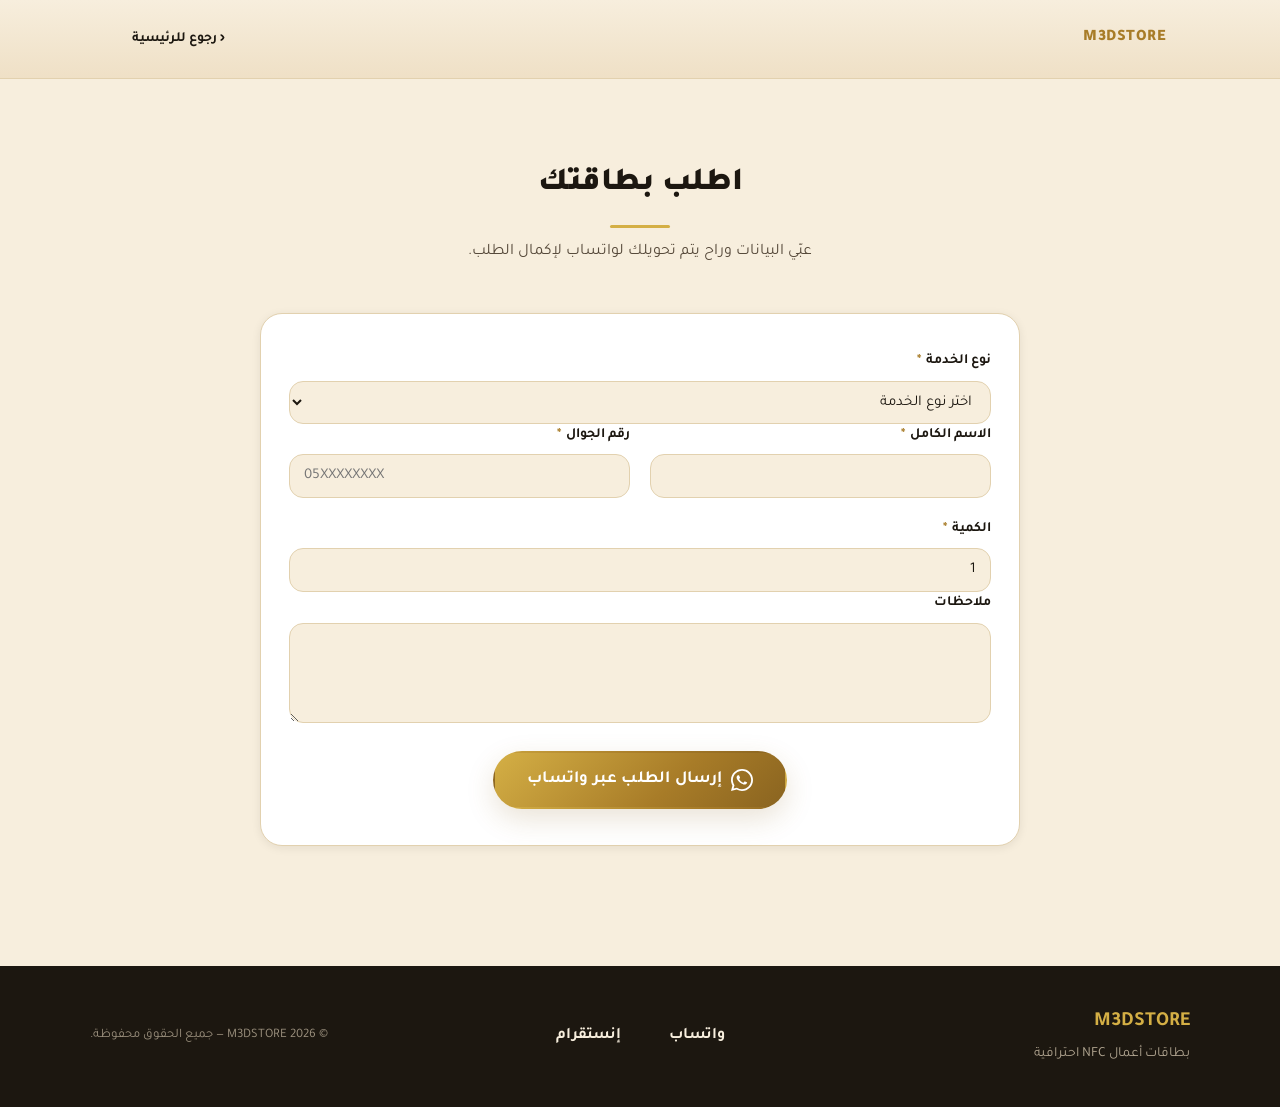
==== order.html @ 3901e6d0 "نقل نموذج الطلب لصفحة مستقلة + تحسين أزرار CTA - order.html: صفحة الطلب تفتح عند اختيار باقة وتُمرّر" ====
<!DOCTYPE html>
<html lang="ar" dir="rtl">
<head>
  <meta charset="UTF-8" />
  <meta name="viewport" content="width=device-width, initial-scale=1.0" />
  <title>اطلب بطاقتك — M3DSTORE</title>
  <meta name="description" content="أكمل طلب بطاقة NFC: اختر النوع وعبّي بياناتك ليتم تحويلك لواتساب." />
  <link rel="preconnect" href="https://fonts.googleapis.com" />
  <link rel="preconnect" href="https://fonts.gstatic.com" crossorigin />
  <link href="https://fonts.googleapis.com/css2?family=Tajawal:wght@400;500;700;900&display=swap" rel="stylesheet" />
  <link rel="stylesheet" href="assets/css/styles.css" />
</head>
<body>

  <header class="order-top">
    <nav class="nav">
      <a class="nav-brand" href="index.html">
        <img src="assets/images/logo.png" alt="M3DSTORE" class="nav-logo" onerror="this.style.display='none'" />
        <span class="nav-name">M3DSTORE</span>
      </a>
      <a href="index.html" class="btn btn-ghost">‹ رجوع للرئيسية</a>
    </nav>
  </header>

  <section class="section order" id="order-form">
    <h2 class="section-title">اطلب بطاقتك</h2>
    <p class="section-sub">عبّي البيانات وراح يتم تحويلك لواتساب لإكمال الطلب.</p>

    <form class="form" id="orderForm" novalidate>
      <label class="field">
        <span>نوع الخدمة <em>*</em></span>
        <select name="service" id="serviceSelect" required>
          <option value="">اختر نوع الخدمة</option>
          <option value="بطاقة مبرمجة">بطاقة مبرمجة — 49 ر.س</option>
          <option value="اطبع تصميمك">اطبع تصميمك — 89 ر.س</option>
          <option value="صمّم واطبع">صمّم واطبع — 149 ر.س</option>
        </select>
      </label>

      <!-- النوع ١: بطاقة مبرمجة -->
      <div class="conditional" data-for="بطاقة مبرمجة">
        <label class="field">
          <span>الرابط المراد برمجته <em>*</em></span>
          <input type="url" name="link" data-label="الرابط" placeholder="https://..." inputmode="url" required disabled />
          <small class="hint">رابط موقعك أو حسابك أو بروفايلك الذي ستفتحه البطاقة.</small>
        </label>
      </div>

      <!-- النوع ٢: اطبع تصميمك -->
      <div class="conditional" data-for="اطبع تصميمك">
        <label class="field">
          <span>الرابط المراد برمجته <em>*</em></span>
          <input type="url" name="link_print" data-label="الرابط" placeholder="https://..." inputmode="url" required disabled />
          <small class="hint">سنبرمجه داخل البطاقة بعد طباعة تصميمك.</small>
        </label>
        <label class="field">
          <span>ملف التصميم الجاهز <em>*</em></span>
          <input type="file" name="design_file" data-label="ملف التصميم" accept="image/*,.pdf,.ai,.psd" required disabled />
          <small class="hint">المواصفات: مقاس ٨٫٥×٥٫٥ سم، دقة ٣٠٠ DPI على الأقل، صيغة PDF أو PNG. سيُطلب منك إرفاقه في الواتساب بعد الإرسال.</small>
        </label>
      </div>

      <!-- النوع ٣: صمّم واطبع — نموذج طلب تصميم احترافي -->
      <div class="conditional" data-for="صمّم واطبع">
        <p class="brief-title">📋 نموذج طلب التصميم — كل ما نحتاجه لتصميم بطاقتك باحترافية:</p>

        <div class="form-row">
          <label class="field">
            <span>المسمى الوظيفي</span>
            <input type="text" name="b_title" data-label="المسمى الوظيفي" placeholder="مثال: مدير تنفيذي" disabled />
          </label>
          <label class="field">
            <span>اسم الشركة / النشاط</span>
            <input type="text" name="b_company" data-label="الشركة / النشاط" disabled />
          </label>
        </div>

        <div class="form-row">
          <label class="field">
            <span>البريد الإلكتروني</span>
            <input type="email" name="b_email" data-label="الإيميل" placeholder="name@example.com" disabled />
          </label>
          <label class="field">
            <span>الموقع / الرابط المراد برمجته <em>*</em></span>
            <input type="url" name="b_link" data-label="الرابط" placeholder="https://..." required disabled />
          </label>
        </div>

        <label class="field">
          <span>الحسابات التي تريد إظهارها على البطاقة</span>
          <input type="text" name="b_socials" data-label="الحسابات" placeholder="إنستقرام، تويتر/X، لينكدإن، سناب..." disabled />
        </label>

        <div class="form-row">
          <label class="field">
            <span>هل لديك شعار؟ <em>*</em></span>
            <select name="b_logo" data-label="الشعار" required disabled>
              <option value="">اختر</option>
              <option value="نعم، لدي شعار وسأرفقه">نعم، لدي شعار وسأرفقه</option>
              <option value="لا، أحتاج تصميم شعار">لا، أحتاج تصميم شعار</option>
            </select>
          </label>
          <label class="field">
            <span>الستايل المفضل <em>*</em></span>
            <select name="b_style" data-label="الستايل" required disabled>
              <option value="">اختر</option>
              <option value="عصري / بسيط">عصري / بسيط (Minimal)</option>
              <option value="فخم / راقي">فخم / راقي (Luxury)</option>
              <option value="كلاسيكي">كلاسيكي</option>
              <option value="جريء / ملوّن">جريء / ملوّن</option>
              <option value="غير متأكد، اقترحوا علي">غير متأكد، اقترحوا علي</option>
            </select>
          </label>
        </div>

        <label class="field">
          <span>الألوان المفضلة</span>
          <input type="text" name="b_colors" data-label="الألوان" placeholder="مثال: أسود وذهبي — أو ألوان شعاري" disabled />
        </label>

        <label class="field">
          <span>جملة أو شعار تسويقي (اختياري)</span>
          <input type="text" name="b_slogan" data-label="الجملة التسويقية" disabled />
        </label>

        <label class="field">
          <span>تفاصيل إضافية أو أمثلة تعجبك (اختياري)</span>
          <textarea name="b_refs" data-label="تفاصيل إضافية" rows="3" placeholder="أرفق في الواتساب صوراً لبطاقات أعجبتك، أو اكتب أي ملاحظة تساعد المصمم." disabled></textarea>
        </label>
      </div>

      <div class="form-row">
        <label class="field">
          <span>الاسم الكامل <em>*</em></span>
          <input type="text" name="name" required autocomplete="name" />
        </label>
        <label class="field">
          <span>رقم الجوال <em>*</em></span>
          <input type="tel" name="phone" required inputmode="tel" placeholder="05XXXXXXXX" autocomplete="tel" />
        </label>
      </div>

      <label class="field">
        <span>الكمية <em>*</em></span>
        <input type="number" name="quantity" required min="1" value="1" />
      </label>

      <label class="field">
        <span>ملاحظات</span>
        <textarea name="notes" rows="3"></textarea>
      </label>

      <div class="form-actions">
        <button type="submit" class="btn btn-primary btn-lg">
          <svg viewBox="0 0 24 24" width="22" height="22" fill="currentColor" aria-hidden="true">
            <path d="M20.5 3.5A11.9 11.9 0 0 0 12 0C5.4 0 0 5.4 0 12c0 2.1.6 4.2 1.6 6L0 24l6.2-1.6A12 12 0 0 0 12 24c6.6 0 12-5.4 12-12 0-3.2-1.2-6.2-3.5-8.5zM12 22a10 10 0 0 1-5.1-1.4l-.4-.2-3.7 1 1-3.6-.2-.4A10 10 0 1 1 22 12c0 5.5-4.5 10-10 10zm5.5-7.5c-.3-.1-1.8-.9-2-1s-.5-.1-.7.1-.8 1-1 1.2-.4.2-.7.1c-.3-.1-1.3-.5-2.4-1.5-.9-.8-1.5-1.8-1.7-2.1s0-.4.1-.6c.1-.1.3-.3.4-.5.1-.1.2-.3.3-.4.1-.2 0-.4 0-.5l-.9-2.1c-.2-.5-.4-.4-.6-.4h-.5c-.2 0-.5.1-.7.3-.3.3-1 .9-1 2.2 0 1.3.9 2.5 1.1 2.7.1.2 1.9 3 4.7 4.2.7.3 1.2.5 1.6.6.7.2 1.3.2 1.8.1.5-.1 1.8-.7 2-1.4.3-.7.3-1.3.2-1.4-.1-.1-.3-.2-.6-.3z"/>
          </svg>
          إرسال الطلب عبر واتساب
        </button>
        <p class="form-note" id="formNote" hidden>
          📎 لا تنسى إرفاق صورة الشعار/التصميم في محادثة الواتساب.
        </p>
      </div>
    </form>
  </section>

  <footer class="footer">
    <div class="footer-inner">
      <div class="footer-brand">
        <strong>M3DSTORE</strong>
        <span>بطاقات أعمال NFC احترافية</span>
      </div>
      <div class="footer-links">
        <a href="https://wa.me/966566123883" target="_blank" rel="noopener">واتساب</a>
        <a href="https://instagram.com/M3dStore2026" target="_blank" rel="noopener">إنستقرام</a>
      </div>
      <div class="footer-copy">© <span id="year"></span> M3DSTORE — جميع الحقوق محفوظة.</div>
    </div>
  </footer>

  <script src="assets/js/script.js"></script>
</body>
</html>
---- assets/css/styles.css ----
:root {
  --cream: #F7EEDD;
  --cream-2: #EFE0C6;
  --gold: #D4AF45;
  --gold-dark: #A87C28;
  --gold-deep: #8A6420;
  --ink: #1C1710;
  --ink-2: #2A2218;
  --ink-soft: #56493A;
  --line: #E2D1AF;
  --white: #FFFFFF;
  --shadow-sm: 0 2px 10px rgba(28, 23, 16, 0.08);
  --shadow-md: 0 10px 28px rgba(138, 100, 32, 0.18);
  --shadow-lg: 0 18px 44px rgba(138, 100, 32, 0.30);
  --radius: 14px;
  --radius-lg: 22px;
  --container: 1100px;
}

* { box-sizing: border-box; }
html, body { margin: 0; padding: 0; }

body {
  font-family: 'Tajawal', system-ui, -apple-system, 'Segoe UI', sans-serif;
  background: var(--cream);
  color: var(--ink);
  line-height: 1.6;
  -webkit-font-smoothing: antialiased;
}

img { max-width: 100%; display: block; }
a { color: inherit; text-decoration: none; }
button { font-family: inherit; cursor: pointer; }

/* ---------- Buttons ---------- */
.btn {
  display: inline-flex;
  align-items: center;
  justify-content: center;
  gap: 8px;
  padding: 12px 22px;
  border-radius: 999px;
  font-weight: 700;
  font-size: 15px;
  border: 2px solid transparent;
  transition: transform .15s ease, box-shadow .15s ease, background .15s ease, color .15s ease;
  white-space: nowrap;
}
.btn-primary {
  background: linear-gradient(135deg, var(--gold) 0%, var(--gold-dark) 60%, var(--gold-deep) 100%);
  color: #fff;
  box-shadow: var(--shadow-md);
  letter-spacing: 0.2px;
}
.btn-primary:hover { background: var(--ink); color: var(--gold); transform: translateY(-2px); box-shadow: var(--shadow-lg); }
.btn-outline {
  background: transparent;
  color: var(--gold-deep);
  border-color: var(--gold-dark);
}
.btn-outline:hover { background: var(--gold-dark); color: #fff; border-color: var(--gold-dark); }
.btn-ghost {
  background: transparent;
  color: var(--ink);
  border-color: transparent;
  padding: 8px 16px;
  font-size: 14px;
}
.btn-ghost:hover { background: var(--cream-2); }
.btn-lg { padding: 16px 32px; font-size: 17px; }

/* ---------- Order page top bar ---------- */
.order-top {
  background: linear-gradient(180deg, var(--cream) 0%, var(--cream-2) 100%);
  border-bottom: 1px solid var(--line);
}
.order-top .nav-brand { text-decoration: none; }

/* ---------- Hero ---------- */
.hero {
  background:
    radial-gradient(circle at 50% -10%, rgba(212, 175, 69, 0.22), transparent 55%),
    linear-gradient(180deg, var(--cream) 0%, var(--cream-2) 100%);
  padding-bottom: 60px;
}
.nav {
  max-width: var(--container);
  margin: 0 auto;
  padding: 18px 24px;
  display: flex;
  align-items: center;
  justify-content: space-between;
}
.nav-brand { display: flex; align-items: center; gap: 10px; }
.nav-logo { width: 36px; height: 36px; object-fit: contain; }
.nav-name { font-weight: 900; color: var(--gold-dark); letter-spacing: 0.5px; }

.hero-inner {
  max-width: 760px;
  margin: 0 auto;
  padding: 40px 24px 0;
  text-align: center;
}
.hero-logo {
  width: 140px;
  height: auto;
  margin: 0 auto 24px;
  filter: drop-shadow(0 8px 20px rgba(160, 135, 107, 0.2));
}
.hero-title {
  font-size: clamp(28px, 5vw, 44px);
  font-weight: 900;
  color: var(--ink);
  margin: 0 0 16px;
  line-height: 1.25;
}
.hero-sub {
  font-size: clamp(15px, 2.2vw, 18px);
  color: var(--ink-soft);
  max-width: 560px;
  margin: 0 auto 32px;
}

/* ---------- Sections ---------- */
.section {
  max-width: var(--container);
  margin: 0 auto;
  padding: 80px 24px;
}
.section-title {
  font-size: clamp(24px, 3.5vw, 32px);
  font-weight: 900;
  color: var(--ink);
  text-align: center;
  margin: 0 0 12px;
}
.section-title::after {
  content: '';
  display: block;
  width: 60px;
  height: 3px;
  background: var(--gold);
  margin: 14px auto 0;
  border-radius: 2px;
}
.section-sub {
  text-align: center;
  color: var(--ink-soft);
  margin: 0 auto 48px;
  max-width: 520px;
}

/* ---------- Steps (How it works) ---------- */
.steps {
  display: grid;
  grid-template-columns: 1fr;
  gap: 24px;
  margin-top: 40px;
}
.step {
  background: var(--white);
  padding: 32px 24px;
  border-radius: var(--radius);
  text-align: center;
  box-shadow: var(--shadow-sm);
  border: 1px solid var(--line);
}
.step-icon {
  width: 64px;
  height: 64px;
  margin: 0 auto 16px;
  border-radius: 50%;
  background: var(--cream);
  color: var(--gold-dark);
  display: flex;
  align-items: center;
  justify-content: center;
}
.step-icon svg { width: 32px; height: 32px; }
.step h3 { margin: 0 0 8px; font-size: 18px; color: var(--ink); }
.step p { margin: 0; color: var(--ink-soft); font-size: 15px; }

/* ---------- Packages ---------- */
.packages {
  max-width: none;
  background:
    radial-gradient(circle at 50% 0%, rgba(212, 175, 69, 0.14), transparent 60%),
    linear-gradient(180deg, var(--ink) 0%, var(--ink-2) 100%);
  padding-left: 24px;
  padding-right: 24px;
}
.packages > * { max-width: var(--container); margin-left: auto; margin-right: auto; }
.packages .section-title { color: var(--cream); }
.packages .section-sub { color: rgba(247, 238, 221, 0.7); }
.packages .cards { max-width: var(--container); }
.cards {
  display: grid;
  grid-template-columns: 1fr;
  gap: 24px;
}
.card {
  background: var(--white);
  border-radius: var(--radius-lg);
  padding: 36px 28px;
  border: 1px solid var(--line);
  box-shadow: var(--shadow-sm);
  display: flex;
  flex-direction: column;
  text-align: center;
  position: relative;
  transition: transform .2s ease, box-shadow .2s ease;
}
.card:hover { transform: translateY(-4px); box-shadow: var(--shadow-md); }
.card-img {
  width: calc(100% + 56px);
  height: 158px;
  object-fit: cover;
  margin: -36px -28px 22px;
  border-radius: var(--radius-lg) var(--radius-lg) 0 0;
  background: var(--cream-2);
}
.card-featured {
  border-color: var(--gold);
  box-shadow: var(--shadow-md);
  background: linear-gradient(180deg, var(--white) 0%, var(--cream) 100%);
}
.card-badge {
  position: absolute;
  top: -14px;
  left: 50%;
  transform: translateX(-50%);
  z-index: 2;
  background: var(--ink);
  color: var(--gold);
  border: 1px solid var(--gold);
  font-size: 12px;
  font-weight: 700;
  padding: 6px 16px;
  border-radius: 999px;
  box-shadow: var(--shadow-md);
}
.card-name {
  font-size: 22px;
  font-weight: 900;
  color: var(--gold-dark);
  margin: 0 0 16px;
}
.card-need {
  display: inline-flex;
  align-items: center;
  gap: 6px;
  background: var(--cream);
  color: var(--gold-dark);
  font-weight: 700;
  font-size: 13px;
  padding: 7px 14px;
  border-radius: 999px;
  margin: 0 auto 18px;
  border: 1px solid var(--line);
}
.card-need-ico { font-size: 15px; }

.card-price {
  font-size: 18px;
  color: var(--ink-soft);
  margin-bottom: 24px;
}
.card-price .num {
  font-size: 48px;
  font-weight: 900;
  color: var(--ink);
}
.card-price .cur { font-weight: 700; }
.card-list {
  list-style: none;
  padding: 0;
  margin: 0 0 28px;
  text-align: right;
  flex-grow: 1;
}
.card-list li {
  padding: 8px 0;
  border-bottom: 1px dashed var(--line);
  color: var(--ink-soft);
  font-size: 15px;
}
.card-list li:last-child { border-bottom: none; }
.card-list li::before {
  content: '✓';
  color: var(--gold-dark);
  font-weight: 900;
  margin-left: 8px;
}

/* ---------- Form ---------- */
.form {
  max-width: 760px;
  margin: 0 auto;
  background: var(--white);
  padding: 36px 28px;
  border-radius: var(--radius-lg);
  border: 1px solid var(--line);
  box-shadow: var(--shadow-sm);
}
.form-row {
  display: grid;
  grid-template-columns: 1fr;
  gap: 20px;
  margin-bottom: 20px;
}
.conditional { display: none; }
.conditional.show {
  display: block;
  margin-bottom: 20px;
  animation: fadeIn .2s ease;
}
.brief-title {
  font-weight: 700;
  font-size: 15px;
  color: var(--gold-deep);
  background: var(--cream);
  border-right: 3px solid var(--gold);
  padding: 12px 16px;
  border-radius: 10px;
  margin: 0 0 20px;
}
@keyframes fadeIn {
  from { opacity: 0; transform: translateY(-4px); }
  to { opacity: 1; transform: translateY(0); }
}

.field {
  display: flex;
  flex-direction: column;
  gap: 8px;
}
.field span {
  font-weight: 700;
  font-size: 14px;
  color: var(--ink);
}
.field em {
  color: var(--gold-dark);
  font-style: normal;
  margin-right: 2px;
}
.field input,
.field select,
.field textarea {
  font-family: inherit;
  font-size: 15px;
  padding: 12px 14px;
  border-radius: var(--radius);
  border: 1.5px solid var(--line);
  background: var(--cream);
  color: var(--ink);
  transition: border-color .15s ease, background .15s ease;
}
.field input:focus,
.field select:focus,
.field textarea:focus {
  outline: none;
  border-color: var(--gold-dark);
  background: var(--white);
}
.field input[type="file"] {
  padding: 10px;
  background: var(--white);
}
.field textarea { resize: vertical; min-height: 100px; }
.hint {
  font-size: 12px;
  color: var(--ink-soft);
  margin-top: 4px;
}
.form-actions {
  text-align: center;
  margin-top: 28px;
}
.form-note {
  margin: 16px auto 0;
  padding: 12px 16px;
  background: var(--cream);
  border-right: 3px solid var(--gold-dark);
  border-radius: 8px;
  color: var(--ink-soft);
  font-size: 14px;
  max-width: 460px;
}

/* ---------- Footer ---------- */
.footer {
  background: var(--ink);
  color: var(--cream);
  padding: 40px 24px;
  margin-top: 40px;
}
.footer-inner {
  max-width: var(--container);
  margin: 0 auto;
  display: grid;
  gap: 20px;
  text-align: center;
}
.footer-brand strong {
  display: block;
  font-size: 20px;
  color: var(--gold);
  margin-bottom: 4px;
}
.footer-brand span { color: var(--cream-2); opacity: 0.7; font-size: 14px; }
.footer-links {
  display: flex;
  justify-content: center;
  gap: 24px;
}
.footer-links a {
  color: var(--cream);
  font-weight: 700;
  padding: 6px 12px;
  border-radius: 999px;
  transition: background .15s ease;
}
.footer-links a:hover { background: rgba(245, 235, 221, 0.1); }
.footer-copy { color: var(--cream-2); opacity: 0.6; font-size: 13px; }

/* ---------- Responsive ---------- */
@media (min-width: 720px) {
  .steps { grid-template-columns: repeat(3, 1fr); }
  .cards { grid-template-columns: repeat(3, 1fr); align-items: stretch; }
  .form-row { grid-template-columns: 1fr 1fr; }
  .footer-inner {
    grid-template-columns: 1fr auto 1fr;
    text-align: right;
    align-items: center;
  }
  .footer-copy { text-align: left; }
}
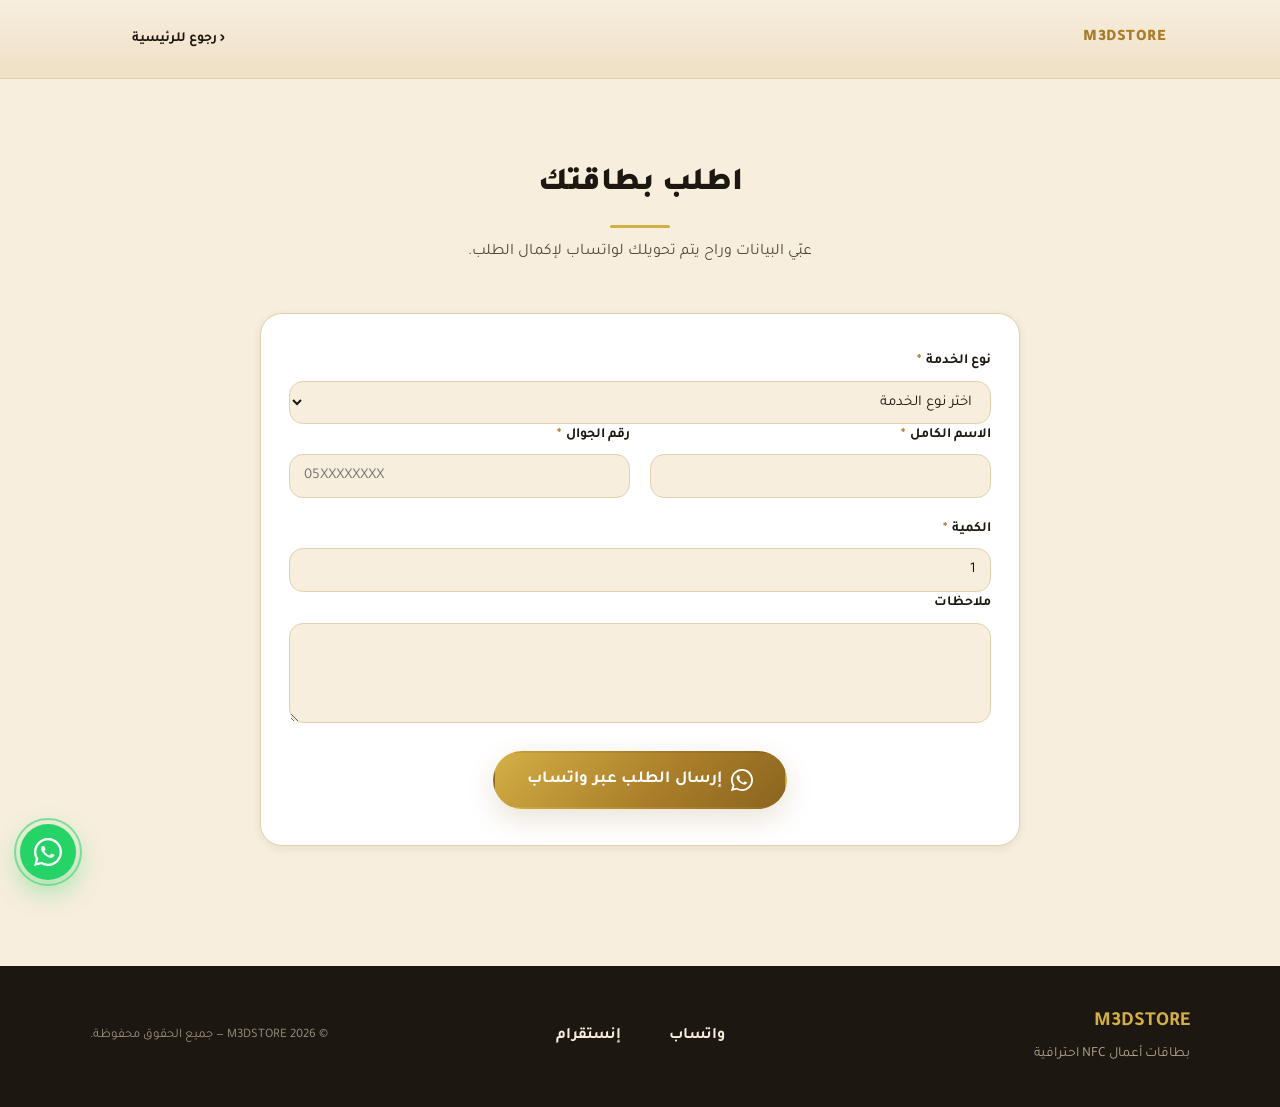
==== commit f54fc054: "إضافة الروح: موجات NFC، زر واتساب عائم، قسم ليش M3DSTORE، انيميشن ظهور" ====
--- a/order.html
+++ b/order.html
@@ -22,7 +22,7 @@
     </nav>
   </header>
 
-  <section class="section order" id="order-form">
+  <section class="section order" id="order-form" data-reveal>
     <h2 class="section-title">اطلب بطاقتك</h2>
     <p class="section-sub">عبّي البيانات وراح يتم تحويلك لواتساب لإكمال الطلب.</p>
 
@@ -178,6 +178,12 @@
     </div>
   </footer>
 
+  <a href="https://wa.me/966566123883" target="_blank" rel="noopener" class="wa-fab" aria-label="تواصل واتساب">
+    <svg viewBox="0 0 24 24" width="28" height="28" fill="currentColor" aria-hidden="true">
+      <path d="M20.5 3.5A11.9 11.9 0 0 0 12 0C5.4 0 0 5.4 0 12c0 2.1.6 4.2 1.6 6L0 24l6.2-1.6A12 12 0 0 0 12 24c6.6 0 12-5.4 12-12 0-3.2-1.2-6.2-3.5-8.5zM12 22a10 10 0 0 1-5.1-1.4l-.4-.2-3.7 1 1-3.6-.2-.4A10 10 0 1 1 22 12c0 5.5-4.5 10-10 10zm5.5-7.5c-.3-.1-1.8-.9-2-1s-.5-.1-.7.1-.8 1-1 1.2-.4.2-.7.1c-.3-.1-1.3-.5-2.4-1.5-.9-.8-1.5-1.8-1.7-2.1s0-.4.1-.6c.1-.1.3-.3.4-.5.1-.1.2-.3.3-.4.1-.2 0-.4 0-.5l-.9-2.1c-.2-.5-.4-.4-.6-.4h-.5c-.2 0-.5.1-.7.3-.3.3-1 .9-1 2.2 0 1.3.9 2.5 1.1 2.7.1.2 1.9 3 4.7 4.2.7.3 1.2.5 1.6.6.7.2 1.3.2 1.8.1.5-.1 1.8-.7 2-1.4.3-.7.3-1.3.2-1.4-.1-.1-.3-.2-.6-.3z"/>
+    </svg>
+  </a>
+
   <script src="assets/js/script.js"></script>
 </body>
 </html>
--- a/assets/css/styles.css
+++ b/assets/css/styles.css
@@ -101,11 +101,66 @@
   padding: 40px 24px 0;
   text-align: center;
 }
+.hero-logo-wrap {
+  position: relative;
+  width: 180px;
+  height: 180px;
+  margin: 0 auto 28px;
+  display: flex;
+  align-items: center;
+  justify-content: center;
+}
 .hero-logo {
-  width: 140px;
-  height: auto;
-  margin: 0 auto 24px;
-  filter: drop-shadow(0 8px 20px rgba(160, 135, 107, 0.2));
+  position: relative;
+  z-index: 2;
+  width: 170px;
+  height: 170px;
+  object-fit: contain;
+  border-radius: 24px;
+  background: var(--cream);
+  box-shadow: 0 12px 30px rgba(138, 100, 32, 0.18);
+  animation: floatY 4s ease-in-out infinite;
+}
+.nav-logo {
+  border-radius: 8px;
+  background: var(--cream);
+}
+@keyframes floatY {
+  0%, 100% { transform: translateY(0); }
+  50% { transform: translateY(-6px); }
+}
+.nfc-wave {
+  position: absolute;
+  inset: 0;
+  border-radius: 50%;
+  border: 2px solid var(--gold);
+  opacity: 0;
+  animation: nfcPulse 2.6s cubic-bezier(.2,.6,.4,1) infinite;
+}
+.nfc-wave:nth-child(2) { animation-delay: .9s; }
+.nfc-wave:nth-child(3) { animation-delay: 1.8s; }
+@keyframes nfcPulse {
+  0%   { transform: scale(.9); opacity: .55; }
+  80%  { opacity: 0; }
+  100% { transform: scale(1.6); opacity: 0; }
+}
+
+.hero-eyebrow {
+  display: inline-block;
+  background: rgba(212, 175, 69, 0.18);
+  color: var(--gold-deep);
+  font-weight: 700;
+  font-size: 12px;
+  padding: 6px 14px;
+  border-radius: 999px;
+  margin-bottom: 14px;
+  letter-spacing: 0.3px;
+}
+.hero-title .accent {
+  background: linear-gradient(135deg, var(--gold) 0%, var(--gold-deep) 100%);
+  -webkit-background-clip: text;
+  background-clip: text;
+  color: transparent;
 }
 .hero-title {
   font-size: clamp(28px, 5vw, 44px);
@@ -424,10 +479,94 @@
 .footer-links a:hover { background: rgba(245, 235, 221, 0.1); }
 .footer-copy { color: var(--cream-2); opacity: 0.6; font-size: 13px; }
 
+/* ---------- Why section ---------- */
+.why-grid {
+  display: grid;
+  grid-template-columns: 1fr;
+  gap: 20px;
+}
+.why-item {
+  position: relative;
+  background: var(--white);
+  padding: 32px 24px 24px;
+  border-radius: var(--radius);
+  border: 1px solid var(--line);
+  box-shadow: var(--shadow-sm);
+  transition: transform .25s ease, box-shadow .25s ease, border-color .25s ease;
+}
+.why-item:hover {
+  transform: translateY(-4px);
+  box-shadow: var(--shadow-md);
+  border-color: var(--gold);
+}
+.why-num {
+  display: inline-block;
+  font-size: 13px;
+  font-weight: 900;
+  color: var(--gold-dark);
+  letter-spacing: 1px;
+  margin-bottom: 8px;
+  font-family: ui-monospace, "Cascadia Code", Menlo, monospace;
+}
+.why-item h3 { margin: 0 0 8px; font-size: 18px; color: var(--ink); }
+.why-item p { margin: 0; color: var(--ink-soft); font-size: 14px; line-height: 1.7; }
+
+/* ---------- Card image hover zoom ---------- */
+.card { overflow: hidden; }
+.card-img { transition: transform .5s ease; }
+.card:hover .card-img { transform: scale(1.05); }
+
+/* ---------- Scroll reveal ---------- */
+[data-reveal] {
+  opacity: 0;
+  transform: translateY(24px);
+  transition: opacity .7s ease, transform .7s ease;
+}
+[data-reveal].is-visible {
+  opacity: 1;
+  transform: translateY(0);
+}
+@media (prefers-reduced-motion: reduce) {
+  [data-reveal] { opacity: 1; transform: none; transition: none; }
+  .hero-logo, .nfc-wave { animation: none; }
+}
+
+/* ---------- Floating WhatsApp button ---------- */
+.wa-fab {
+  position: fixed;
+  left: 20px;
+  bottom: 20px;
+  z-index: 99;
+  width: 56px;
+  height: 56px;
+  border-radius: 50%;
+  background: #25D366;
+  color: #fff;
+  display: flex;
+  align-items: center;
+  justify-content: center;
+  box-shadow: 0 10px 28px rgba(37, 211, 102, 0.45);
+  transition: transform .2s ease, box-shadow .2s ease;
+}
+.wa-fab::before {
+  content: '';
+  position: absolute;
+  inset: -6px;
+  border-radius: 50%;
+  border: 2px solid rgba(37, 211, 102, 0.55);
+  animation: waPing 2s ease-out infinite;
+}
+.wa-fab:hover { transform: scale(1.08); box-shadow: 0 14px 36px rgba(37, 211, 102, 0.6); }
+@keyframes waPing {
+  0%   { transform: scale(.85); opacity: .8; }
+  80%, 100% { transform: scale(1.5); opacity: 0; }
+}
+
 /* ---------- Responsive ---------- */
 @media (min-width: 720px) {
   .steps { grid-template-columns: repeat(3, 1fr); }
   .cards { grid-template-columns: repeat(3, 1fr); align-items: stretch; }
+  .why-grid { grid-template-columns: repeat(4, 1fr); }
   .form-row { grid-template-columns: 1fr 1fr; }
   .footer-inner {
     grid-template-columns: 1fr auto 1fr;
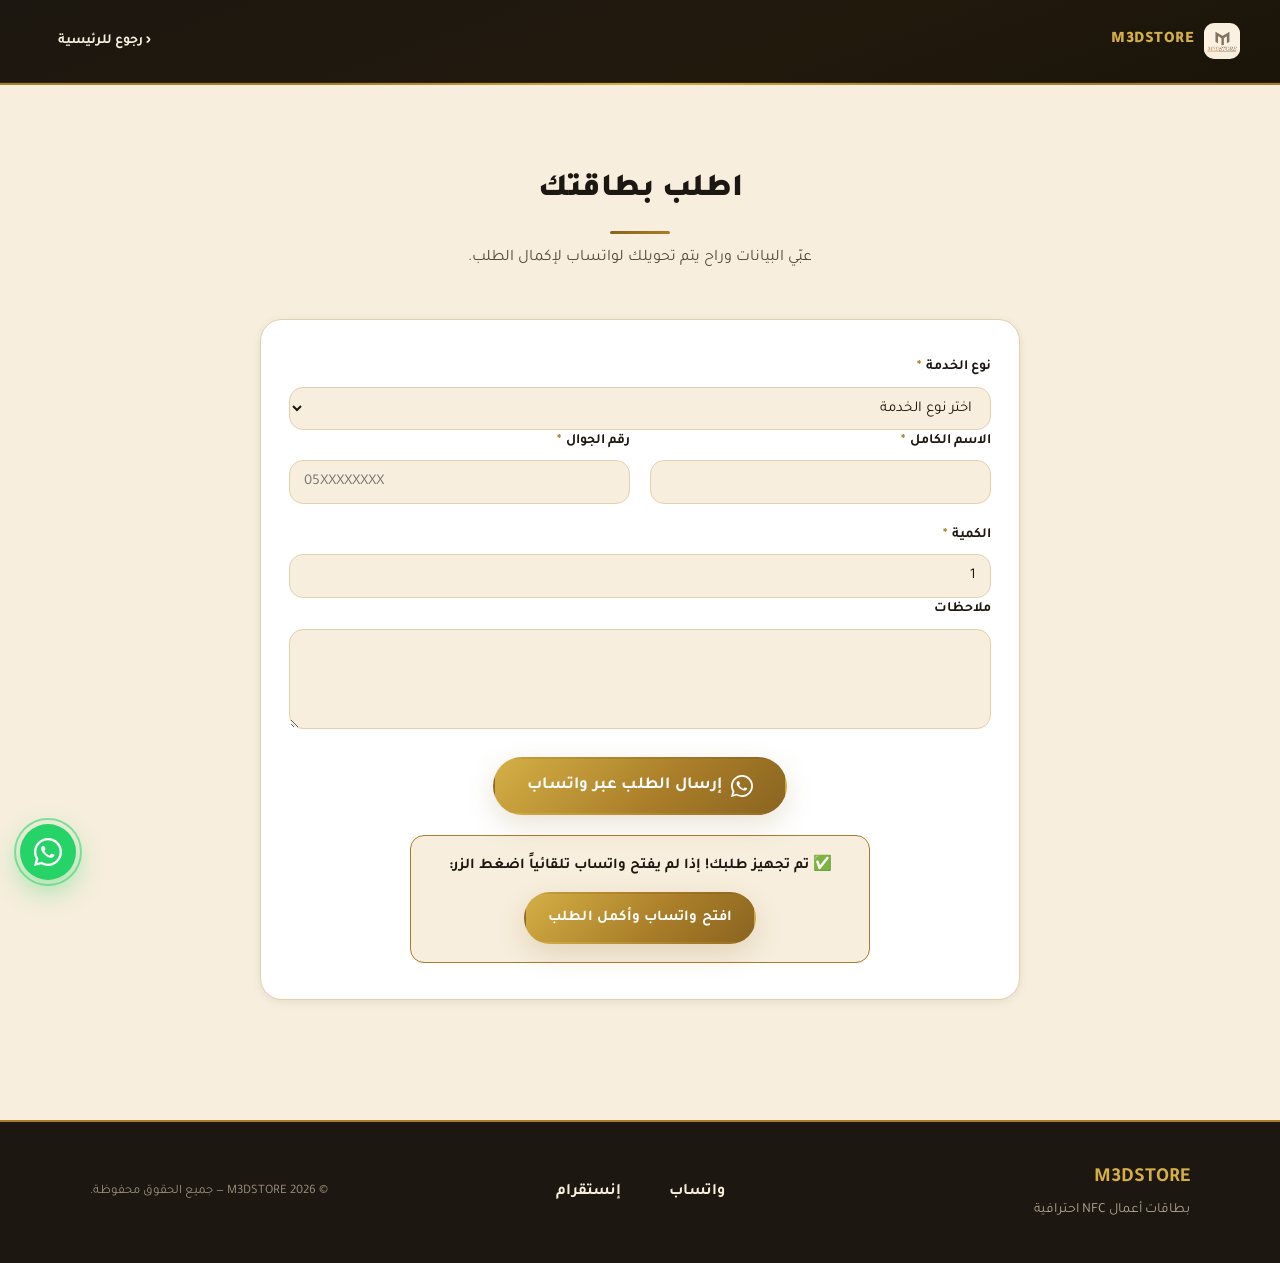
==== commit 36c4e7a0: "تحسينات متّفق عليها من تحليل 3 وكلاء: توحيد أسعار order، زر احتياطي للواتساب، توقيع بصري لصفحة الطلب" ====
--- a/order.html
+++ b/order.html
@@ -31,9 +31,9 @@
         <span>نوع الخدمة <em>*</em></span>
         <select name="service" id="serviceSelect" required>
           <option value="">اختر نوع الخدمة</option>
-          <option value="بطاقة مبرمجة">بطاقة مبرمجة — 49 ر.س</option>
-          <option value="اطبع تصميمك">اطبع تصميمك — 89 ر.س</option>
-          <option value="صمّم واطبع">صمّم واطبع — 149 ر.س</option>
+          <option value="بطاقة مبرمجة">بطاقة مبرمجة — 60 ر.س</option>
+          <option value="اطبع تصميمك">اطبع تصميمك — 100 ر.س</option>
+          <option value="صمّم واطبع">صمّم واطبع — 180 ر.س</option>
         </select>
       </label>
 
@@ -160,6 +160,10 @@
         <p class="form-note" id="formNote" hidden>
           📎 لا تنسى إرفاق صورة الشعار/التصميم في محادثة الواتساب.
         </p>
+        <div class="form-sent" id="formSent" hidden>
+          ✅ تم تجهيز طلبك! إذا لم يفتح واتساب تلقائياً اضغط الزر:
+          <a class="btn btn-primary" id="waFallback" href="#" target="_blank" rel="noopener">افتح واتساب وأكمل الطلب</a>
+        </div>
       </div>
     </form>
   </section>
@@ -178,7 +182,7 @@
     </div>
   </footer>
 
-  <a href="https://wa.me/966566123883" target="_blank" rel="noopener" class="wa-fab" aria-label="تواصل واتساب">
+  <a href="https://wa.me/966566123883?text=السلام%20عليكم،%20عندي%20استفسار%20عن%20بطاقات%20NFC" target="_blank" rel="noopener" class="wa-fab" aria-label="تواصل واتساب">
     <svg viewBox="0 0 24 24" width="28" height="28" fill="currentColor" aria-hidden="true">
       <path d="M20.5 3.5A11.9 11.9 0 0 0 12 0C5.4 0 0 5.4 0 12c0 2.1.6 4.2 1.6 6L0 24l6.2-1.6A12 12 0 0 0 12 24c6.6 0 12-5.4 12-12 0-3.2-1.2-6.2-3.5-8.5zM12 22a10 10 0 0 1-5.1-1.4l-.4-.2-3.7 1 1-3.6-.2-.4A10 10 0 1 1 22 12c0 5.5-4.5 10-10 10zm5.5-7.5c-.3-.1-1.8-.9-2-1s-.5-.1-.7.1-.8 1-1 1.2-.4.2-.7.1c-.3-.1-1.3-.5-2.4-1.5-.9-.8-1.5-1.8-1.7-2.1s0-.4.1-.6c.1-.1.3-.3.4-.5.1-.1.2-.3.3-.4.1-.2 0-.4 0-.5l-.9-2.1c-.2-.5-.4-.4-.6-.4h-.5c-.2 0-.5.1-.7.3-.3.3-1 .9-1 2.2 0 1.3.9 2.5 1.1 2.7.1.2 1.9 3 4.7 4.2.7.3 1.2.5 1.6.6.7.2 1.3.2 1.8.1.5-.1 1.8-.7 2-1.4.3-.7.3-1.3.2-1.4-.1-.1-.3-.2-.6-.3z"/>
     </svg>
--- a/assets/css/styles.css
+++ b/assets/css/styles.css
@@ -12,6 +12,7 @@
   --shadow-sm: 0 2px 10px rgba(28, 23, 16, 0.08);
   --shadow-md: 0 10px 28px rgba(138, 100, 32, 0.18);
   --shadow-lg: 0 18px 44px rgba(138, 100, 32, 0.30);
+  --radius-sm: 10px;
   --radius: 14px;
   --radius-lg: 22px;
   --container: 1100px;
@@ -71,109 +72,188 @@
 
 /* ---------- Order page top bar ---------- */
 .order-top {
-  background: linear-gradient(180deg, var(--cream) 0%, var(--cream-2) 100%);
-  border-bottom: 1px solid var(--line);
+  background: linear-gradient(160deg, #1C1710 0%, #22190D 60%, #1a1408 100%);
+  border-bottom: 2px solid var(--gold-dark);
+  position: relative;
+}
+.order-top::after {
+  content: '';
+  position: absolute;
+  bottom: -2px;
+  left: 0;
+  right: 0;
+  height: 2px;
+  background: linear-gradient(90deg, transparent 0%, var(--gold-dark) 25%, var(--gold) 50%, var(--gold-dark) 75%, transparent 100%);
 }
 .order-top .nav-brand { text-decoration: none; }
-
-/* ---------- Hero ---------- */
+.order-top .nav-name { color: var(--gold); }
+.order-top .btn-ghost { color: var(--cream); }
+.order-top .btn-ghost:hover { background: rgba(247, 238, 221, 0.08); color: var(--gold); }
+
+/* ---------- Hero (Poster) ---------- */
 .hero {
   background:
-    radial-gradient(circle at 50% -10%, rgba(212, 175, 69, 0.22), transparent 55%),
-    linear-gradient(180deg, var(--cream) 0%, var(--cream-2) 100%);
-  padding-bottom: 60px;
+    radial-gradient(ellipse at 28% 60%, rgba(212, 175, 69, 0.15), transparent 50%),
+    linear-gradient(160deg, #1C1710 0%, #22190D 60%, #1a1408 100%);
+  display: flex;
+  flex-direction: column;
+  min-height: 88vh;
+  position: relative;
+  overflow: hidden;
+  padding-bottom: 0;
+}
+.hero::after {
+  content: '';
+  position: absolute;
+  bottom: 0;
+  left: 0;
+  right: 0;
+  height: 2px;
+  background: linear-gradient(90deg, transparent 0%, var(--gold-dark) 25%, var(--gold) 50%, var(--gold-dark) 75%, transparent 100%);
+  z-index: 5;
 }
 .nav {
-  max-width: var(--container);
-  margin: 0 auto;
-  padding: 18px 24px;
+  padding: 20px 40px;
   display: flex;
   align-items: center;
   justify-content: space-between;
+  border-bottom: 1px solid rgba(212, 175, 69, 0.1);
+  position: relative;
+  z-index: 10;
 }
 .nav-brand { display: flex; align-items: center; gap: 10px; }
 .nav-logo { width: 36px; height: 36px; object-fit: contain; }
-.nav-name { font-weight: 900; color: var(--gold-dark); letter-spacing: 0.5px; }
-
-.hero-inner {
-  max-width: 760px;
-  margin: 0 auto;
-  padding: 40px 24px 0;
-  text-align: center;
-}
+.nav-name { font-weight: 900; color: var(--gold); letter-spacing: 0.5px; }
+.nav .btn-ghost { color: var(--cream); }
+.nav .btn-ghost:hover { background: rgba(247, 238, 221, 0.08); color: var(--gold); }
+
+.hero-poster {
+  flex: 1;
+  display: flex;
+  align-items: stretch;
+  position: relative;
+  z-index: 2;
+}
+
+.hero-poster-text {
+  flex: 1;
+  padding: 56px max(48px, 6vw) 80px max(32px, 4vw);
+  display: flex;
+  flex-direction: column;
+  justify-content: center;
+  align-items: flex-start;
+  gap: 8px;
+}
+
+.hero-poster-visual {
+  width: 42%;
+  max-width: 520px;
+  min-width: 260px;
+  display: flex;
+  flex-direction: column;
+  align-items: center;
+  justify-content: center;
+  position: relative;
+  overflow: hidden;
+  background: rgba(212, 175, 69, 0.03);
+  border-right: 1px solid rgba(212, 175, 69, 0.15);
+}
+
+.hero-watermark {
+  position: absolute;
+  font-size: min(20vw, 160px);
+  font-weight: 900;
+  color: rgba(212, 175, 69, 0.04);
+  letter-spacing: -4px;
+  user-select: none;
+  pointer-events: none;
+  white-space: nowrap;
+}
+
 .hero-logo-wrap {
   position: relative;
-  width: 180px;
-  height: 180px;
-  margin: 0 auto 28px;
+  width: 240px;
+  height: 240px;
   display: flex;
   align-items: center;
   justify-content: center;
-}
+  z-index: 1;
+}
+
+.hero-nfc-card {
+  width: 200px;
+  height: 200px;
+  filter: drop-shadow(0 12px 36px rgba(212, 175, 69, 0.22));
+  animation: floatY 4s ease-in-out infinite;
+}
+
 .hero-logo {
-  position: relative;
+  position: absolute;
+  inset: 0;
+  width: 100%;
+  height: 100%;
+  object-fit: contain;
+  border-radius: 26px;
+  background: var(--cream);
+  box-shadow: 0 20px 56px rgba(0, 0, 0, 0.5), 0 0 0 1px rgba(212, 175, 69, 0.4), 0 0 48px rgba(212, 175, 69, 0.1);
+  animation: floatY 4s ease-in-out infinite;
   z-index: 2;
-  width: 170px;
-  height: 170px;
-  object-fit: contain;
-  border-radius: 24px;
-  background: var(--cream);
-  box-shadow: 0 12px 30px rgba(138, 100, 32, 0.18);
-  animation: floatY 4s ease-in-out infinite;
 }
 .nav-logo {
-  border-radius: 8px;
+  border-radius: var(--radius-sm);
   background: var(--cream);
 }
 @keyframes floatY {
   0%, 100% { transform: translateY(0); }
-  50% { transform: translateY(-6px); }
+  50% { transform: translateY(-8px); }
 }
 .nfc-wave {
   position: absolute;
-  inset: 0;
+  inset: -10px;
   border-radius: 50%;
-  border: 2px solid var(--gold);
+  border: 2px solid rgba(212, 175, 69, 0.55);
   opacity: 0;
   animation: nfcPulse 2.6s cubic-bezier(.2,.6,.4,1) infinite;
 }
+.nfc-wave:nth-child(1) { animation-delay: 0s; }
 .nfc-wave:nth-child(2) { animation-delay: .9s; }
 .nfc-wave:nth-child(3) { animation-delay: 1.8s; }
 @keyframes nfcPulse {
-  0%   { transform: scale(.9); opacity: .55; }
+  0%   { transform: scale(.85); opacity: .65; }
   80%  { opacity: 0; }
-  100% { transform: scale(1.6); opacity: 0; }
+  100% { transform: scale(1.7); opacity: 0; }
 }
 
 .hero-eyebrow {
   display: inline-block;
-  background: rgba(212, 175, 69, 0.18);
-  color: var(--gold-deep);
+  background: rgba(212, 175, 69, 0.12);
+  color: var(--gold);
+  border: 1px solid rgba(212, 175, 69, 0.3);
   font-weight: 700;
   font-size: 12px;
   padding: 6px 14px;
   border-radius: 999px;
-  margin-bottom: 14px;
+  margin-bottom: 6px;
   letter-spacing: 0.3px;
 }
 .hero-title .accent {
-  background: linear-gradient(135deg, var(--gold) 0%, var(--gold-deep) 100%);
+  background: linear-gradient(135deg, var(--gold) 0%, var(--gold-dark) 100%);
   -webkit-background-clip: text;
   background-clip: text;
   color: transparent;
 }
 .hero-title {
-  font-size: clamp(28px, 5vw, 44px);
+  font-size: clamp(32px, 4.5vw, 52px);
   font-weight: 900;
-  color: var(--ink);
+  color: var(--cream);
   margin: 0 0 16px;
-  line-height: 1.25;
+  line-height: 1.2;
 }
 .hero-sub {
-  font-size: clamp(15px, 2.2vw, 18px);
-  color: var(--ink-soft);
-  max-width: 560px;
-  margin: 0 auto 32px;
+  font-size: clamp(15px, 1.8vw, 17px);
+  color: rgba(247, 238, 221, 0.65);
+  max-width: 480px;
+  margin: 0 0 32px;
 }
 
 /* ---------- Sections ---------- */
@@ -194,7 +274,7 @@
   display: block;
   width: 60px;
   height: 3px;
-  background: var(--gold);
+  background: linear-gradient(90deg, var(--gold-deep), var(--gold-dark));
   margin: 14px auto 0;
   border-radius: 2px;
 }
@@ -206,6 +286,9 @@
 }
 
 /* ---------- Steps (How it works) ---------- */
+.how {
+  box-shadow: inset 0 14px 26px -16px rgba(28, 23, 16, 0.3);
+}
 .steps {
   display: grid;
   grid-template-columns: 1fr;
@@ -246,6 +329,7 @@
 }
 .packages > * { max-width: var(--container); margin-left: auto; margin-right: auto; }
 .packages .section-title { color: var(--cream); }
+.packages .section-title::after { background: linear-gradient(90deg, var(--gold-dark), var(--gold)); }
 .packages .section-sub { color: rgba(247, 238, 221, 0.7); }
 .packages .cards { max-width: var(--container); }
 .cards {
@@ -273,6 +357,7 @@
   margin: -36px -28px 22px;
   border-radius: var(--radius-lg) var(--radius-lg) 0 0;
   background: var(--cream-2);
+  border-bottom: 3px solid var(--gold-dark);
 }
 .card-featured {
   border-color: var(--gold);
@@ -376,7 +461,7 @@
   background: var(--cream);
   border-right: 3px solid var(--gold);
   padding: 12px 16px;
-  border-radius: 10px;
+  border-radius: var(--radius-sm);
   margin: 0 0 20px;
 }
 @keyframes fadeIn {
@@ -437,10 +522,25 @@
   padding: 12px 16px;
   background: var(--cream);
   border-right: 3px solid var(--gold-dark);
-  border-radius: 8px;
+  border-radius: var(--radius-sm);
   color: var(--ink-soft);
   font-size: 14px;
   max-width: 460px;
+}
+.form-sent {
+  margin: 20px auto 0;
+  padding: 18px 20px;
+  background: var(--cream);
+  border: 1px solid var(--gold-dark);
+  border-radius: var(--radius);
+  color: var(--ink);
+  font-size: 15px;
+  font-weight: 700;
+  max-width: 460px;
+  display: flex;
+  flex-direction: column;
+  align-items: center;
+  gap: 14px;
 }
 
 /* ---------- Footer ---------- */
@@ -449,6 +549,7 @@
   color: var(--cream);
   padding: 40px 24px;
   margin-top: 40px;
+  border-top: 2px solid var(--gold-dark);
 }
 .footer-inner {
   max-width: var(--container);
@@ -563,6 +664,24 @@
 }
 
 /* ---------- Responsive ---------- */
+@media (max-width: 719px) {
+  .hero { min-height: auto; }
+  .hero-poster { flex-direction: column; }
+  .hero-poster-visual {
+    width: 100%;
+    height: 240px;
+    border-right: none;
+    border-top: 1px solid rgba(212, 175, 69, 0.15);
+  }
+  .hero-poster-text {
+    padding: 40px 24px 48px;
+    gap: 12px;
+  }
+  .nav { padding: 16px 24px; }
+  .hero-logo-wrap { width: 180px; height: 180px; }
+  .hero-nfc-card { width: 160px; height: 160px; }
+}
+
 @media (min-width: 720px) {
   .steps { grid-template-columns: repeat(3, 1fr); }
   .cards { grid-template-columns: repeat(3, 1fr); align-items: stretch; }
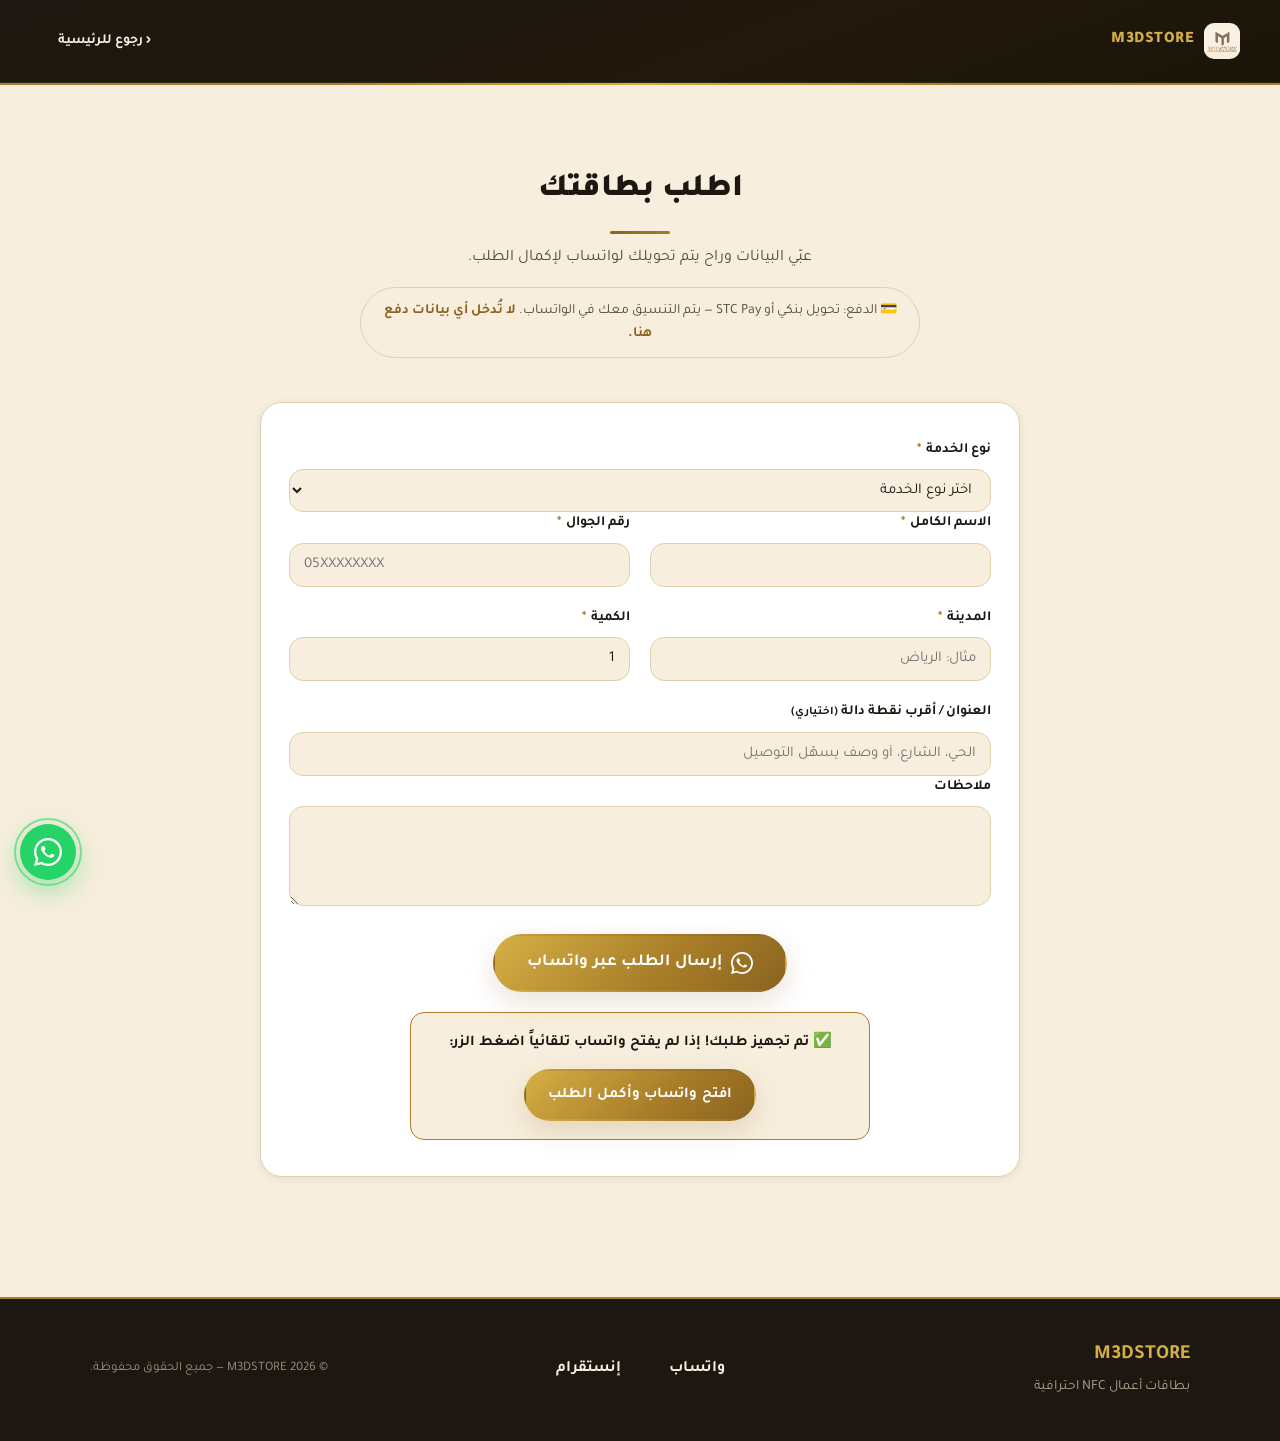
==== commit 7346e67b: "إضافة حقل المدينة/العنوان للنموذج، تأثير بطاقتين متراصّتين في الهيرو، سطر طرق الدفع الآمن (تحويل/STC" ====
--- a/order.html
+++ b/order.html
@@ -25,6 +25,7 @@
   <section class="section order" id="order-form" data-reveal>
     <h2 class="section-title">اطلب بطاقتك</h2>
     <p class="section-sub">عبّي البيانات وراح يتم تحويلك لواتساب لإكمال الطلب.</p>
+    <p class="pay-note">💳 الدفع: تحويل بنكي أو STC Pay — يتم التنسيق معك في الواتساب. <strong>لا تُدخل أي بيانات دفع هنا.</strong></p>
 
     <form class="form" id="orderForm" novalidate>
       <label class="field">
@@ -140,9 +141,20 @@
         </label>
       </div>
 
+      <div class="form-row">
+        <label class="field">
+          <span>المدينة <em>*</em></span>
+          <input type="text" name="city" required autocomplete="address-level2" placeholder="مثال: الرياض" />
+        </label>
+        <label class="field">
+          <span>الكمية <em>*</em></span>
+          <input type="number" name="quantity" required min="1" value="1" />
+        </label>
+      </div>
+
       <label class="field">
-        <span>الكمية <em>*</em></span>
-        <input type="number" name="quantity" required min="1" value="1" />
+        <span>العنوان / أقرب نقطة دالة <small>(اختياري)</small></span>
+        <input type="text" name="address" autocomplete="street-address" placeholder="الحي، الشارع، أو وصف يسهّل التوصيل" />
       </label>
 
       <label class="field">
--- a/assets/css/styles.css
+++ b/assets/css/styles.css
@@ -178,25 +178,27 @@
   align-items: center;
   justify-content: center;
   z-index: 1;
-}
-
+  animation: floatY 4s ease-in-out infinite;
+}
+
+/* بطاقة NFC المرسومة تطلّ خلف الشعار = إحساس "شعارك على بطاقة" */
 .hero-nfc-card {
-  width: 200px;
-  height: 200px;
-  filter: drop-shadow(0 12px 36px rgba(212, 175, 69, 0.22));
-  animation: floatY 4s ease-in-out infinite;
+  position: absolute;
+  width: 188px;
+  height: 188px;
+  transform: rotate(-9deg) translate(26px, 20px);
+  filter: drop-shadow(0 14px 30px rgba(0, 0, 0, 0.45));
+  z-index: 1;
 }
 
 .hero-logo {
   position: absolute;
-  inset: 0;
-  width: 100%;
-  height: 100%;
+  width: 188px;
+  height: 188px;
   object-fit: contain;
-  border-radius: 26px;
+  border-radius: var(--radius-lg);
   background: var(--cream);
   box-shadow: 0 20px 56px rgba(0, 0, 0, 0.5), 0 0 0 1px rgba(212, 175, 69, 0.4), 0 0 48px rgba(212, 175, 69, 0.1);
-  animation: floatY 4s ease-in-out infinite;
   z-index: 2;
 }
 .nav-logo {
@@ -284,6 +286,24 @@
   margin: 0 auto 48px;
   max-width: 520px;
 }
+.pay-note {
+  text-align: center;
+  max-width: 560px;
+  margin: -32px auto 44px;
+  padding: 12px 18px;
+  background: var(--cream);
+  border: 1px solid var(--line);
+  border-radius: 999px;
+  color: var(--ink-soft);
+  font-size: 14px;
+}
+.pay-note strong { color: var(--gold-deep); font-weight: 700; }
+.packages .pay-note {
+  background: rgba(212, 175, 69, 0.08);
+  border-color: rgba(212, 175, 69, 0.3);
+  color: rgba(247, 238, 221, 0.85);
+}
+.packages .pay-note strong { color: var(--gold); }
 
 /* ---------- Steps (How it works) ---------- */
 .how {
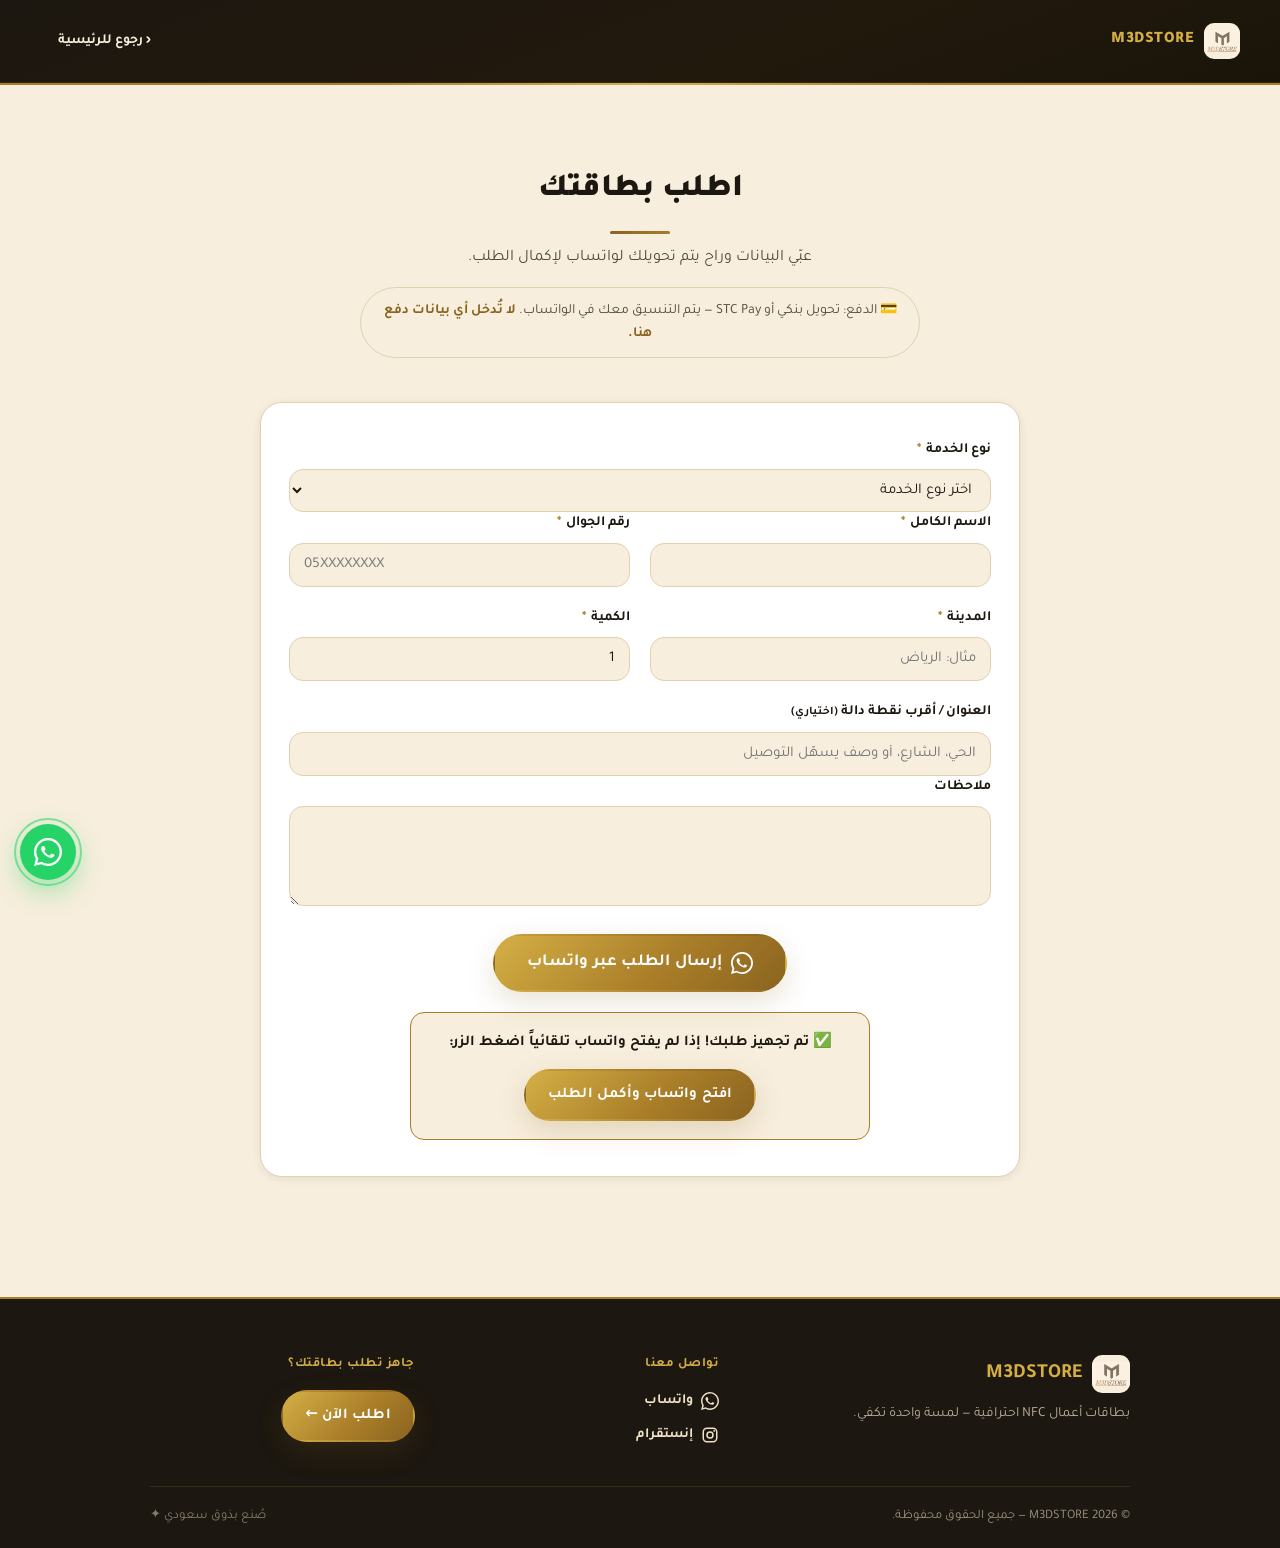
==== commit 4773714a: "إعادة تصميم الفوتر (بنية صفّين + CTA)، إصلاح ظهور شارة الأكثر طلباً، تنظيف بطاقة الهيرو من الحروف ال" ====
--- a/order.html
+++ b/order.html
@@ -182,15 +182,36 @@
 
   <footer class="footer">
     <div class="footer-inner">
-      <div class="footer-brand">
-        <strong>M3DSTORE</strong>
-        <span>بطاقات أعمال NFC احترافية</span>
-      </div>
-      <div class="footer-links">
-        <a href="https://wa.me/966566123883" target="_blank" rel="noopener">واتساب</a>
-        <a href="https://instagram.com/M3dStore2026" target="_blank" rel="noopener">إنستقرام</a>
-      </div>
-      <div class="footer-copy">© <span id="year"></span> M3DSTORE — جميع الحقوق محفوظة.</div>
+      <div class="footer-main">
+        <div class="footer-brand">
+          <div class="footer-brand-top">
+            <img src="assets/images/logo.png" alt="M3DSTORE" class="footer-logo" onerror="this.style.display='none'" />
+            <strong>M3DSTORE</strong>
+          </div>
+          <span>بطاقات أعمال NFC احترافية — لمسة واحدة تكفي.</span>
+        </div>
+        <div class="footer-contact">
+          <h4 class="footer-col-title">تواصل معنا</h4>
+          <div class="footer-links">
+            <a href="https://wa.me/966566123883?text=السلام%20عليكم،%20عندي%20استفسار%20عن%20بطاقات%20NFC" target="_blank" rel="noopener">
+              <svg viewBox="0 0 24 24" fill="currentColor" aria-hidden="true"><path d="M20.5 3.5A11.9 11.9 0 0 0 12 0C5.4 0 0 5.4 0 12c0 2.1.6 4.2 1.6 6L0 24l6.2-1.6A12 12 0 0 0 12 24c6.6 0 12-5.4 12-12 0-3.2-1.2-6.2-3.5-8.5zM12 22a10 10 0 0 1-5.1-1.4l-.4-.2-3.7 1 1-3.6-.2-.4A10 10 0 1 1 22 12c0 5.5-4.5 10-10 10zm5.5-7.5c-.3-.1-1.8-.9-2-1s-.5-.1-.7.1-.8 1-1 1.2-.4.2-.7.1c-.3-.1-1.3-.5-2.4-1.5-.9-.8-1.5-1.8-1.7-2.1s0-.4.1-.6c.1-.1.3-.3.4-.5.1-.1.2-.3.3-.4.1-.2 0-.4 0-.5l-.9-2.1c-.2-.5-.4-.4-.6-.4h-.5c-.2 0-.5.1-.7.3-.3.3-1 .9-1 2.2 0 1.3.9 2.5 1.1 2.7.1.2 1.9 3 4.7 4.2.7.3 1.2.5 1.6.6.7.2 1.3.2 1.8.1.5-.1 1.8-.7 2-1.4.3-.7.3-1.3.2-1.4-.1-.1-.3-.2-.6-.3z"/></svg>
+              واتساب
+            </a>
+            <a href="https://instagram.com/M3dStore2026" target="_blank" rel="noopener">
+              <svg viewBox="0 0 24 24" fill="none" stroke="currentColor" stroke-width="2" aria-hidden="true"><rect x="3" y="3" width="18" height="18" rx="5"/><circle cx="12" cy="12" r="4"/><circle cx="17.5" cy="6.5" r="1.2" fill="currentColor" stroke="none"/></svg>
+              إنستقرام
+            </a>
+          </div>
+        </div>
+        <div class="footer-cta">
+          <h4 class="footer-col-title">جاهز تطلب بطاقتك؟</h4>
+          <a href="index.html#packages" class="btn btn-primary">اطلب الآن ←</a>
+        </div>
+      </div>
+      <div class="footer-bottom">
+        <div class="footer-copy">© <span id="year"></span> M3DSTORE — جميع الحقوق محفوظة.</div>
+        <div class="footer-tagline">صُنع بذوق سعودي ✦</div>
+      </div>
     </div>
   </footer>
 
--- a/assets/css/styles.css
+++ b/assets/css/styles.css
@@ -159,17 +159,6 @@
   border-right: 1px solid rgba(212, 175, 69, 0.15);
 }
 
-.hero-watermark {
-  position: absolute;
-  font-size: min(20vw, 160px);
-  font-weight: 900;
-  color: rgba(212, 175, 69, 0.04);
-  letter-spacing: -4px;
-  user-select: none;
-  pointer-events: none;
-  white-space: nowrap;
-}
-
 .hero-logo-wrap {
   position: relative;
   width: 240px;
@@ -386,10 +375,9 @@
 }
 .card-badge {
   position: absolute;
-  top: -14px;
-  left: 50%;
-  transform: translateX(-50%);
-  z-index: 2;
+  top: 14px;
+  right: 14px;
+  z-index: 3;
   background: var(--ink);
   color: var(--gold);
   border: 1px solid var(--gold);
@@ -567,38 +555,80 @@
 .footer {
   background: var(--ink);
   color: var(--cream);
-  padding: 40px 24px;
+  padding: 56px 24px 0;
   margin-top: 40px;
   border-top: 2px solid var(--gold-dark);
 }
 .footer-inner {
-  max-width: var(--container);
+  max-width: 980px;
   margin: 0 auto;
+}
+.footer-main {
   display: grid;
-  gap: 20px;
-  text-align: center;
+  grid-template-columns: 1fr;
+  gap: 32px;
+  text-align: right;
+}
+.footer-col-title {
+  font-size: 13px;
+  color: var(--gold);
+  font-weight: 700;
+  letter-spacing: 0.5px;
+  margin: 0 0 14px;
+}
+.footer-brand-top {
+  display: flex;
+  align-items: center;
+  gap: 10px;
+  margin-bottom: 10px;
+}
+.footer-logo {
+  width: 38px;
+  height: 38px;
+  object-fit: contain;
+  border-radius: var(--radius-sm);
+  background: var(--cream);
 }
 .footer-brand strong {
-  display: block;
   font-size: 20px;
   color: var(--gold);
-  margin-bottom: 4px;
-}
-.footer-brand span { color: var(--cream-2); opacity: 0.7; font-size: 14px; }
+}
+.footer-brand span {
+  display: block;
+  color: var(--cream-2);
+  opacity: 0.75;
+  font-size: 14px;
+  line-height: 1.7;
+  max-width: 280px;
+}
 .footer-links {
   display: flex;
-  justify-content: center;
-  gap: 24px;
+  flex-direction: column;
+  gap: 12px;
 }
 .footer-links a {
-  color: var(--cream);
-  font-weight: 700;
-  padding: 6px 12px;
-  border-radius: 999px;
-  transition: background .15s ease;
-}
-.footer-links a:hover { background: rgba(245, 235, 221, 0.1); }
+  display: inline-flex;
+  align-items: center;
+  gap: 8px;
+  width: fit-content;
+  color: var(--cream-2);
+  font-weight: 700;
+  font-size: 14px;
+  transition: color .15s ease;
+}
+.footer-links a svg { width: 18px; height: 18px; flex-shrink: 0; }
+.footer-links a:hover { color: var(--gold); }
+.footer-bottom {
+  margin-top: 40px;
+  padding: 20px 0;
+  border-top: 1px solid rgba(212, 175, 69, 0.15);
+  display: flex;
+  justify-content: space-between;
+  align-items: center;
+  gap: 16px;
+}
 .footer-copy { color: var(--cream-2); opacity: 0.6; font-size: 13px; }
+.footer-tagline { color: var(--cream-2); opacity: 0.5; font-size: 13px; }
 
 /* ---------- Why section ---------- */
 .why-grid {
@@ -700,6 +730,7 @@
   .nav { padding: 16px 24px; }
   .hero-logo-wrap { width: 180px; height: 180px; }
   .hero-nfc-card { width: 160px; height: 160px; }
+  .footer-bottom { flex-direction: column; align-items: flex-start; gap: 10px; }
 }
 
 @media (min-width: 720px) {
@@ -707,10 +738,9 @@
   .cards { grid-template-columns: repeat(3, 1fr); align-items: stretch; }
   .why-grid { grid-template-columns: repeat(4, 1fr); }
   .form-row { grid-template-columns: 1fr 1fr; }
-  .footer-inner {
-    grid-template-columns: 1fr auto 1fr;
-    text-align: right;
-    align-items: center;
+  .footer-main {
+    grid-template-columns: 1.4fr 1fr 1fr;
+    gap: 40px;
+    align-items: start;
   }
-  .footer-copy { text-align: left; }
-}
+}
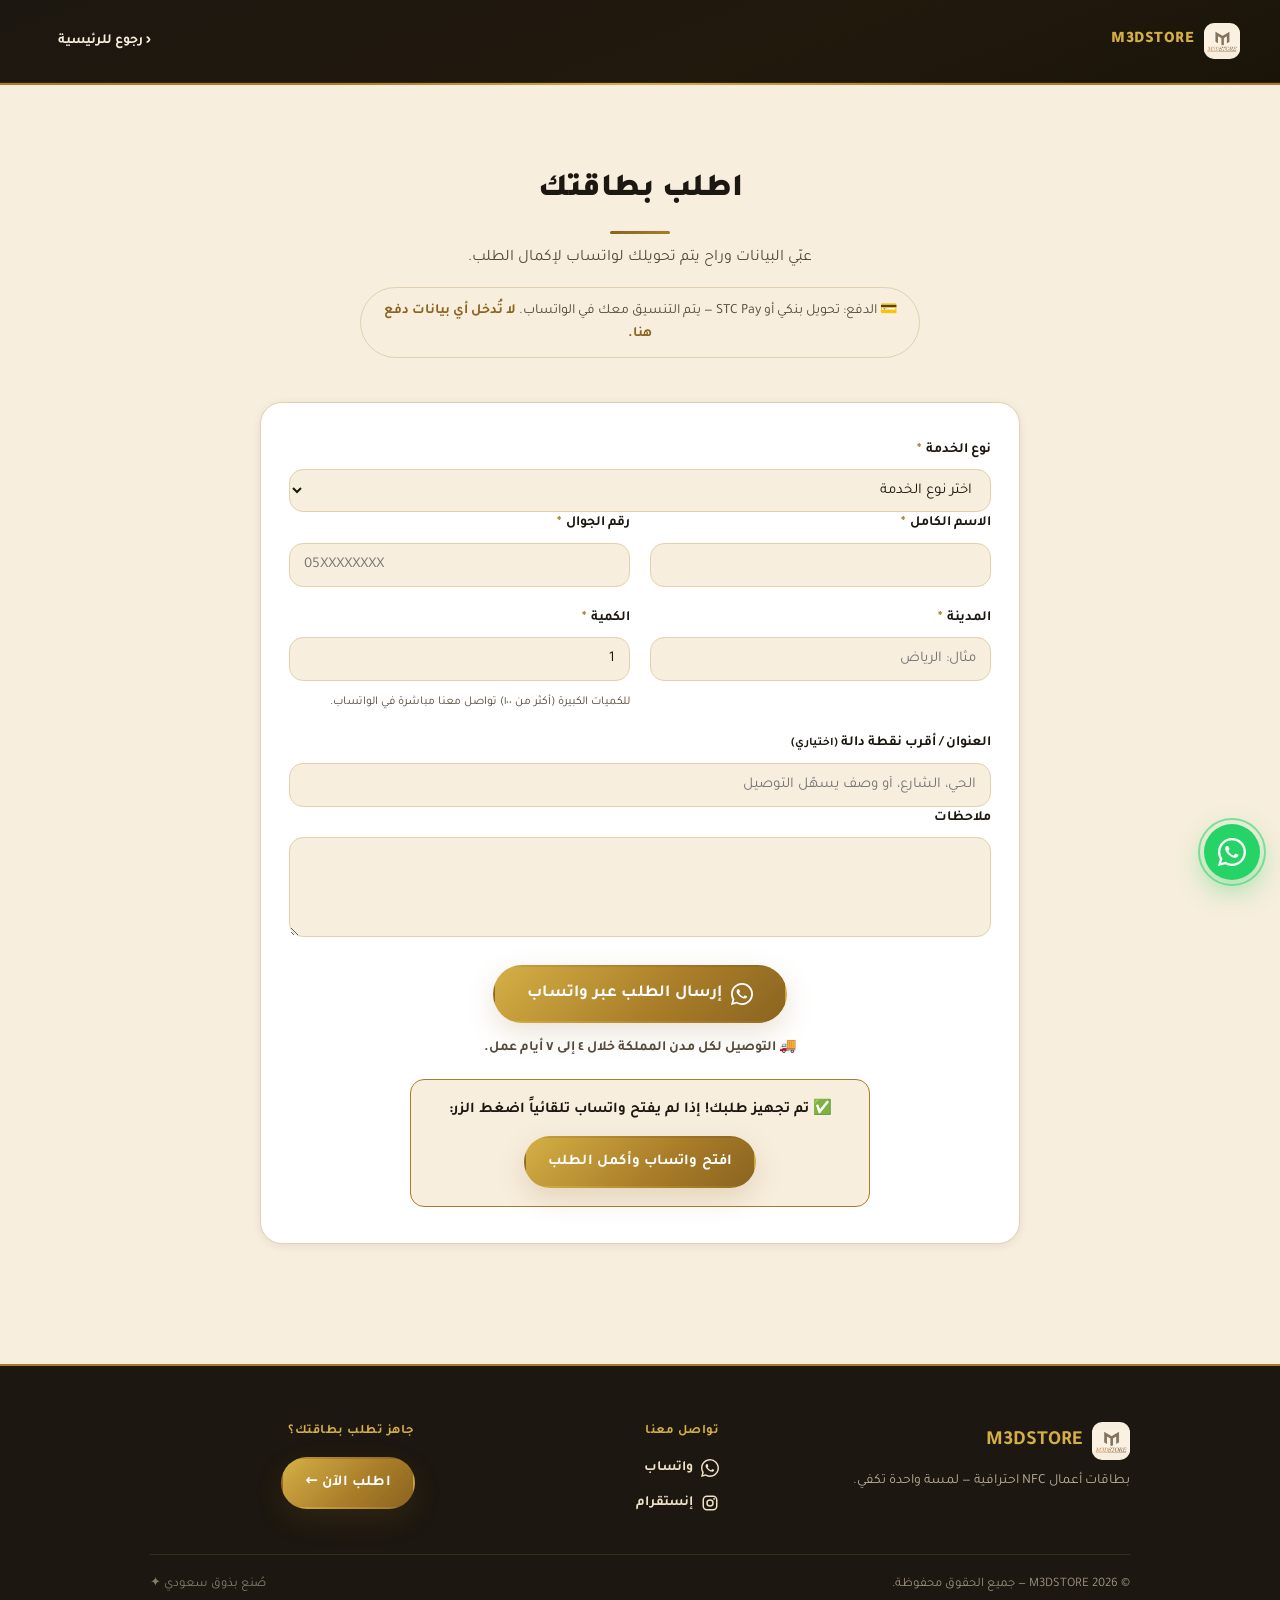
==== commit 57c41813: "تحسينات تجربة المستخدم بعد التحليل الثلاثي - زر واتساب العائم: يسار ← يمين (مطابق لاتجاه RTL) - رفع " ====
--- a/order.html
+++ b/order.html
@@ -137,7 +137,7 @@
         </label>
         <label class="field">
           <span>رقم الجوال <em>*</em></span>
-          <input type="tel" name="phone" required inputmode="tel" placeholder="05XXXXXXXX" autocomplete="tel" />
+          <input type="tel" name="phone" required inputmode="tel" placeholder="05XXXXXXXX" autocomplete="tel" pattern="05[0-9]{8}" title="أدخل رقم جوال سعودي صحيح يبدأ بـ 05 (10 أرقام)" />
         </label>
       </div>
 
@@ -148,7 +148,8 @@
         </label>
         <label class="field">
           <span>الكمية <em>*</em></span>
-          <input type="number" name="quantity" required min="1" value="1" />
+          <input type="number" name="quantity" required min="1" max="100" value="1" />
+          <small class="hint">للكميات الكبيرة (أكثر من ١٠٠) تواصل معنا مباشرة في الواتساب.</small>
         </label>
       </div>
 
@@ -169,6 +170,7 @@
           </svg>
           إرسال الطلب عبر واتساب
         </button>
+        <p class="delivery-note">🚚 التوصيل لكل مدن المملكة خلال ٤ إلى ٧ أيام عمل.</p>
         <p class="form-note" id="formNote" hidden>
           📎 لا تنسى إرفاق صورة الشعار/التصميم في محادثة الواتساب.
         </p>
--- a/assets/css/styles.css
+++ b/assets/css/styles.css
@@ -242,7 +242,7 @@
 }
 .hero-sub {
   font-size: clamp(15px, 1.8vw, 17px);
-  color: rgba(247, 238, 221, 0.65);
+  color: rgba(247, 238, 221, 0.85);
   max-width: 480px;
   margin: 0 0 32px;
 }
@@ -294,6 +294,51 @@
 }
 .packages .pay-note strong { color: var(--gold); }
 
+/* ---------- NFC Intro ---------- */
+.nfc-intro { text-align: center; }
+.intro-tag {
+  display: inline-block;
+  background: rgba(212, 175, 69, 0.1);
+  color: var(--gold-dark);
+  border: 1px solid rgba(212, 175, 69, 0.3);
+  font-weight: 700;
+  font-size: 13px;
+  padding: 6px 16px;
+  border-radius: 999px;
+  margin-bottom: 16px;
+  letter-spacing: 0.3px;
+}
+.intro-grid {
+  display: grid;
+  grid-template-columns: 1fr;
+  gap: 16px;
+  margin-top: 40px;
+}
+.intro-card {
+  background: var(--white);
+  border-radius: var(--radius);
+  padding: 28px 22px;
+  border: 1px solid var(--line);
+  box-shadow: var(--shadow-sm);
+  text-align: center;
+  transition: transform .2s ease, box-shadow .2s ease, border-color .2s ease;
+}
+.intro-card:hover { transform: translateY(-4px); box-shadow: var(--shadow-md); border-color: var(--gold); }
+.intro-icon {
+  width: 56px;
+  height: 56px;
+  border-radius: 50%;
+  background: var(--cream);
+  color: var(--gold-dark);
+  display: flex;
+  align-items: center;
+  justify-content: center;
+  margin: 0 auto 16px;
+}
+.intro-icon svg { width: 26px; height: 26px; }
+.intro-card h3 { font-size: 17px; font-weight: 900; color: var(--ink); margin: 0 0 8px; }
+.intro-card p { font-size: 14px; color: var(--ink-soft); margin: 0; line-height: 1.7; }
+
 /* ---------- Steps (How it works) ---------- */
 .how {
   box-shadow: inset 0 14px 26px -16px rgba(28, 23, 16, 0.3);
@@ -311,7 +356,9 @@
   text-align: center;
   box-shadow: var(--shadow-sm);
   border: 1px solid var(--line);
-}
+  transition: transform .2s ease, box-shadow .2s ease, border-color .2s ease;
+}
+.step:hover { transform: translateY(-4px); box-shadow: var(--shadow-md); border-color: var(--gold); }
 .step-icon {
   width: 64px;
   height: 64px;
@@ -433,6 +480,20 @@
   font-size: 15px;
 }
 .card-list li:last-child { border-bottom: none; }
+
+/* أزرار البطاقات: الذهبي الممتلئ حصري للباقة المميزة.
+   أزرار البقية (outline) تتحوّل عند المرور للداكن — لا للذهبي — حتى لا تشبه الزر المميز. */
+.cards .btn-outline:hover {
+  background: var(--ink);
+  color: var(--gold);
+  border-color: var(--ink);
+}
+.card-featured .btn-primary:hover {
+  background: linear-gradient(135deg, #E8C75C 0%, var(--gold-dark) 100%);
+  color: #fff;
+  transform: translateY(-2px);
+  box-shadow: var(--shadow-lg);
+}
 .card-list li::before {
   content: '✓';
   color: var(--gold-dark);
@@ -510,6 +571,7 @@
   outline: none;
   border-color: var(--gold-dark);
   background: var(--white);
+  box-shadow: 0 0 0 3px rgba(212, 175, 69, 0.25);
 }
 .field input[type="file"] {
   padding: 10px;
@@ -524,6 +586,12 @@
 .form-actions {
   text-align: center;
   margin-top: 28px;
+}
+.delivery-note {
+  margin: 14px auto 0;
+  color: var(--ink-soft);
+  font-size: 14px;
+  font-weight: 700;
 }
 .form-note {
   margin: 16px auto 0;
@@ -685,7 +753,7 @@
 /* ---------- Floating WhatsApp button ---------- */
 .wa-fab {
   position: fixed;
-  left: 20px;
+  right: 20px;
   bottom: 20px;
   z-index: 99;
   width: 56px;
@@ -735,6 +803,7 @@
 
 @media (min-width: 720px) {
   .steps { grid-template-columns: repeat(3, 1fr); }
+  .intro-grid { grid-template-columns: repeat(3, 1fr); }
   .cards { grid-template-columns: repeat(3, 1fr); align-items: stretch; }
   .why-grid { grid-template-columns: repeat(4, 1fr); }
   .form-row { grid-template-columns: 1fr 1fr; }
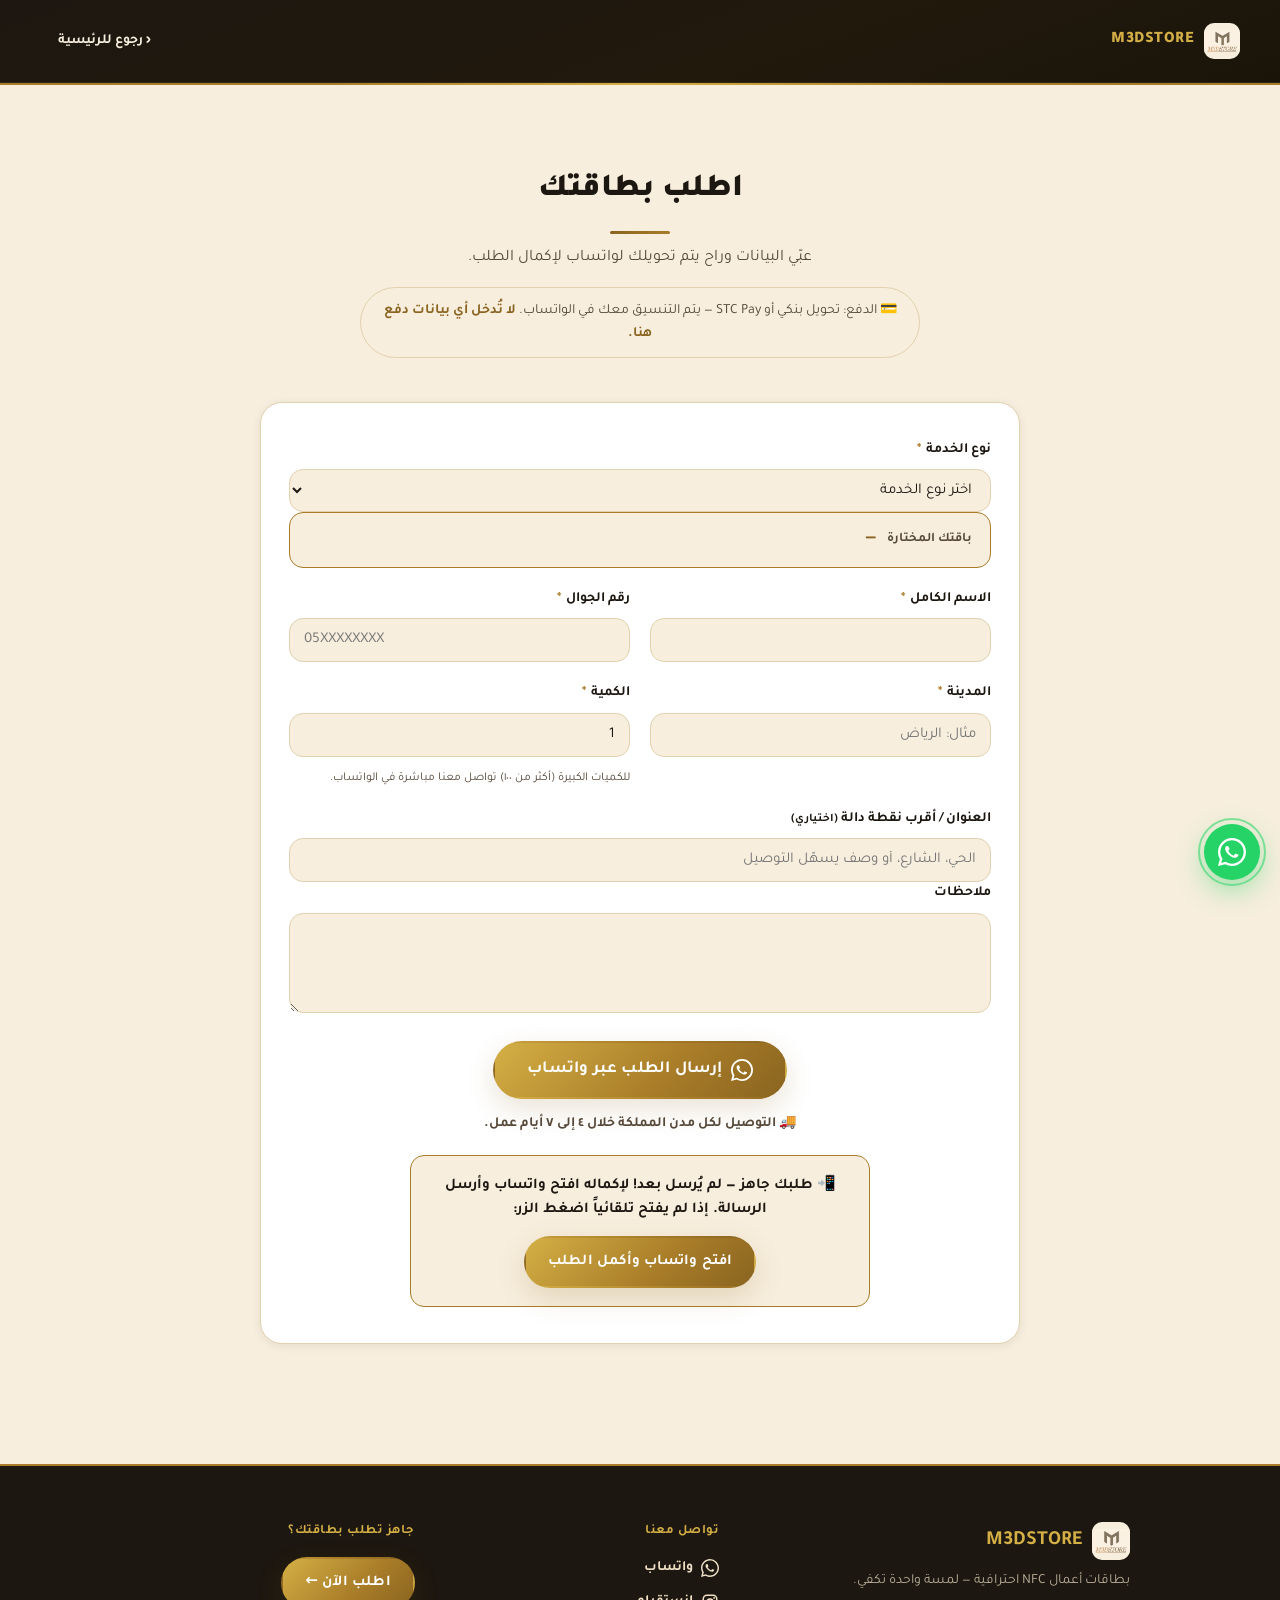
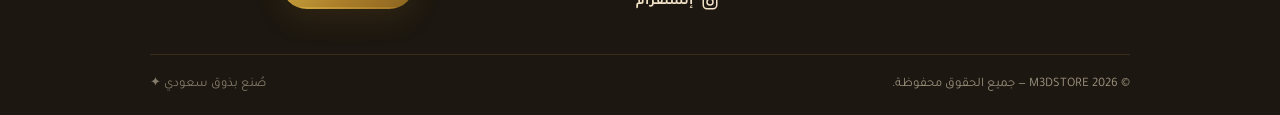
==== commit f09bd992: "إكمال المجموعة الثانية (صفحة الطلب + لمسات بصرية) - بطاقة ملخص الباقة المختارة (اسم + سعر) أعلى نموذ" ====
--- a/order.html
+++ b/order.html
@@ -38,6 +38,12 @@
         </select>
       </label>
 
+      <div class="order-summary" id="orderSummary" hidden>
+        <span class="order-summary-label">باقتك المختارة</span>
+        <span class="order-summary-name" id="summaryName">—</span>
+        <span class="order-summary-price" id="summaryPrice"></span>
+      </div>
+
       <!-- النوع ١: بطاقة مبرمجة -->
       <div class="conditional" data-for="بطاقة مبرمجة">
         <label class="field">
@@ -64,6 +70,12 @@
       <!-- النوع ٣: صمّم واطبع — نموذج طلب تصميم احترافي -->
       <div class="conditional" data-for="صمّم واطبع">
         <p class="brief-title">📋 نموذج طلب التصميم — كل ما نحتاجه لتصميم بطاقتك باحترافية:</p>
+
+        <label class="field">
+          <span>الاسم كما يظهر على البطاقة <em>*</em></span>
+          <input type="text" name="b_cardname" data-label="الاسم على البطاقة" placeholder="مثال: محمد العتيبي" required disabled />
+          <small class="hint">الاسم الذي سيُطبع على وجه البطاقة (قد يختلف عن اسم مقدّم الطلب).</small>
+        </label>
 
         <div class="form-row">
           <label class="field">
@@ -175,7 +187,7 @@
           📎 لا تنسى إرفاق صورة الشعار/التصميم في محادثة الواتساب.
         </p>
         <div class="form-sent" id="formSent" hidden>
-          ✅ تم تجهيز طلبك! إذا لم يفتح واتساب تلقائياً اضغط الزر:
+          📲 طلبك جاهز — لم يُرسل بعد! لإكماله افتح واتساب وأرسل الرسالة. إذا لم يفتح تلقائياً اضغط الزر:
           <a class="btn btn-primary" id="waFallback" href="#" target="_blank" rel="noopener">افتح واتساب وأكمل الطلب</a>
         </div>
       </div>
--- a/assets/css/styles.css
+++ b/assets/css/styles.css
@@ -93,6 +93,7 @@
 /* ---------- Hero (Poster) ---------- */
 .hero {
   background:
+    linear-gradient(to bottom, transparent calc(100% - 90px), var(--cream) 100%),
     radial-gradient(ellipse at 28% 60%, rgba(212, 175, 69, 0.15), transparent 50%),
     linear-gradient(160deg, #1C1710 0%, #22190D 60%, #1a1408 100%);
   display: flex;
@@ -339,6 +340,49 @@
 .intro-card h3 { font-size: 17px; font-weight: 900; color: var(--ink); margin: 0 0 8px; }
 .intro-card p { font-size: 14px; color: var(--ink-soft); margin: 0; line-height: 1.7; }
 
+/* ---------- Our Work (social proof) ---------- */
+.work { text-align: center; }
+.work-grid {
+  display: grid;
+  grid-template-columns: 1fr;
+  gap: 24px;
+  margin-top: 8px;
+}
+.work-item {
+  margin: 0;
+  background: var(--white);
+  border: 1px solid var(--line);
+  border-radius: var(--radius-lg);
+  overflow: hidden;
+  box-shadow: var(--shadow-sm);
+  transition: transform .2s ease, box-shadow .2s ease;
+}
+.work-item:hover { transform: translateY(-4px); box-shadow: var(--shadow-md); }
+.work-item img {
+  width: 100%;
+  height: 260px;
+  object-fit: cover;
+  background: var(--cream-2);
+  display: block;
+}
+.work-item figcaption {
+  padding: 16px 18px;
+  text-align: center;
+  border-top: 3px solid var(--gold-dark);
+}
+.work-item figcaption strong {
+  display: block;
+  font-size: 17px;
+  color: var(--gold-dark);
+  letter-spacing: 0.5px;
+}
+.work-item figcaption span {
+  display: block;
+  margin-top: 4px;
+  font-size: 13px;
+  color: var(--ink-soft);
+}
+
 /* ---------- Steps (How it works) ---------- */
 .how {
   box-shadow: inset 0 14px 26px -16px rgba(28, 23, 16, 0.3);
@@ -517,6 +561,34 @@
   gap: 20px;
   margin-bottom: 20px;
 }
+.order-summary {
+  display: flex;
+  align-items: center;
+  flex-wrap: wrap;
+  gap: 8px 12px;
+  margin: 0 0 20px;
+  padding: 14px 18px;
+  background: var(--cream);
+  border: 1px solid var(--gold-dark);
+  border-radius: var(--radius);
+}
+.order-summary-label {
+  font-size: 13px;
+  font-weight: 700;
+  color: var(--ink-soft);
+}
+.order-summary-name {
+  font-size: 16px;
+  font-weight: 900;
+  color: var(--gold-deep);
+}
+.order-summary-price {
+  margin-right: auto;
+  font-size: 18px;
+  font-weight: 900;
+  color: var(--ink);
+}
+
 .conditional { display: none; }
 .conditional.show {
   display: block;
@@ -799,11 +871,17 @@
   .hero-logo-wrap { width: 180px; height: 180px; }
   .hero-nfc-card { width: 160px; height: 160px; }
   .footer-bottom { flex-direction: column; align-items: flex-start; gap: 10px; }
+  /* إبراز الباقة المميزة على الجوال (تظهر البطاقات في عمود واحد) */
+  .card-featured {
+    border-width: 2px;
+    box-shadow: var(--shadow-lg);
+  }
 }
 
 @media (min-width: 720px) {
   .steps { grid-template-columns: repeat(3, 1fr); }
   .intro-grid { grid-template-columns: repeat(3, 1fr); }
+  .work-grid { grid-template-columns: repeat(2, 1fr); max-width: 760px; margin-left: auto; margin-right: auto; }
   .cards { grid-template-columns: repeat(3, 1fr); align-items: stretch; }
   .why-grid { grid-template-columns: repeat(4, 1fr); }
   .form-row { grid-template-columns: 1fr 1fr; }
